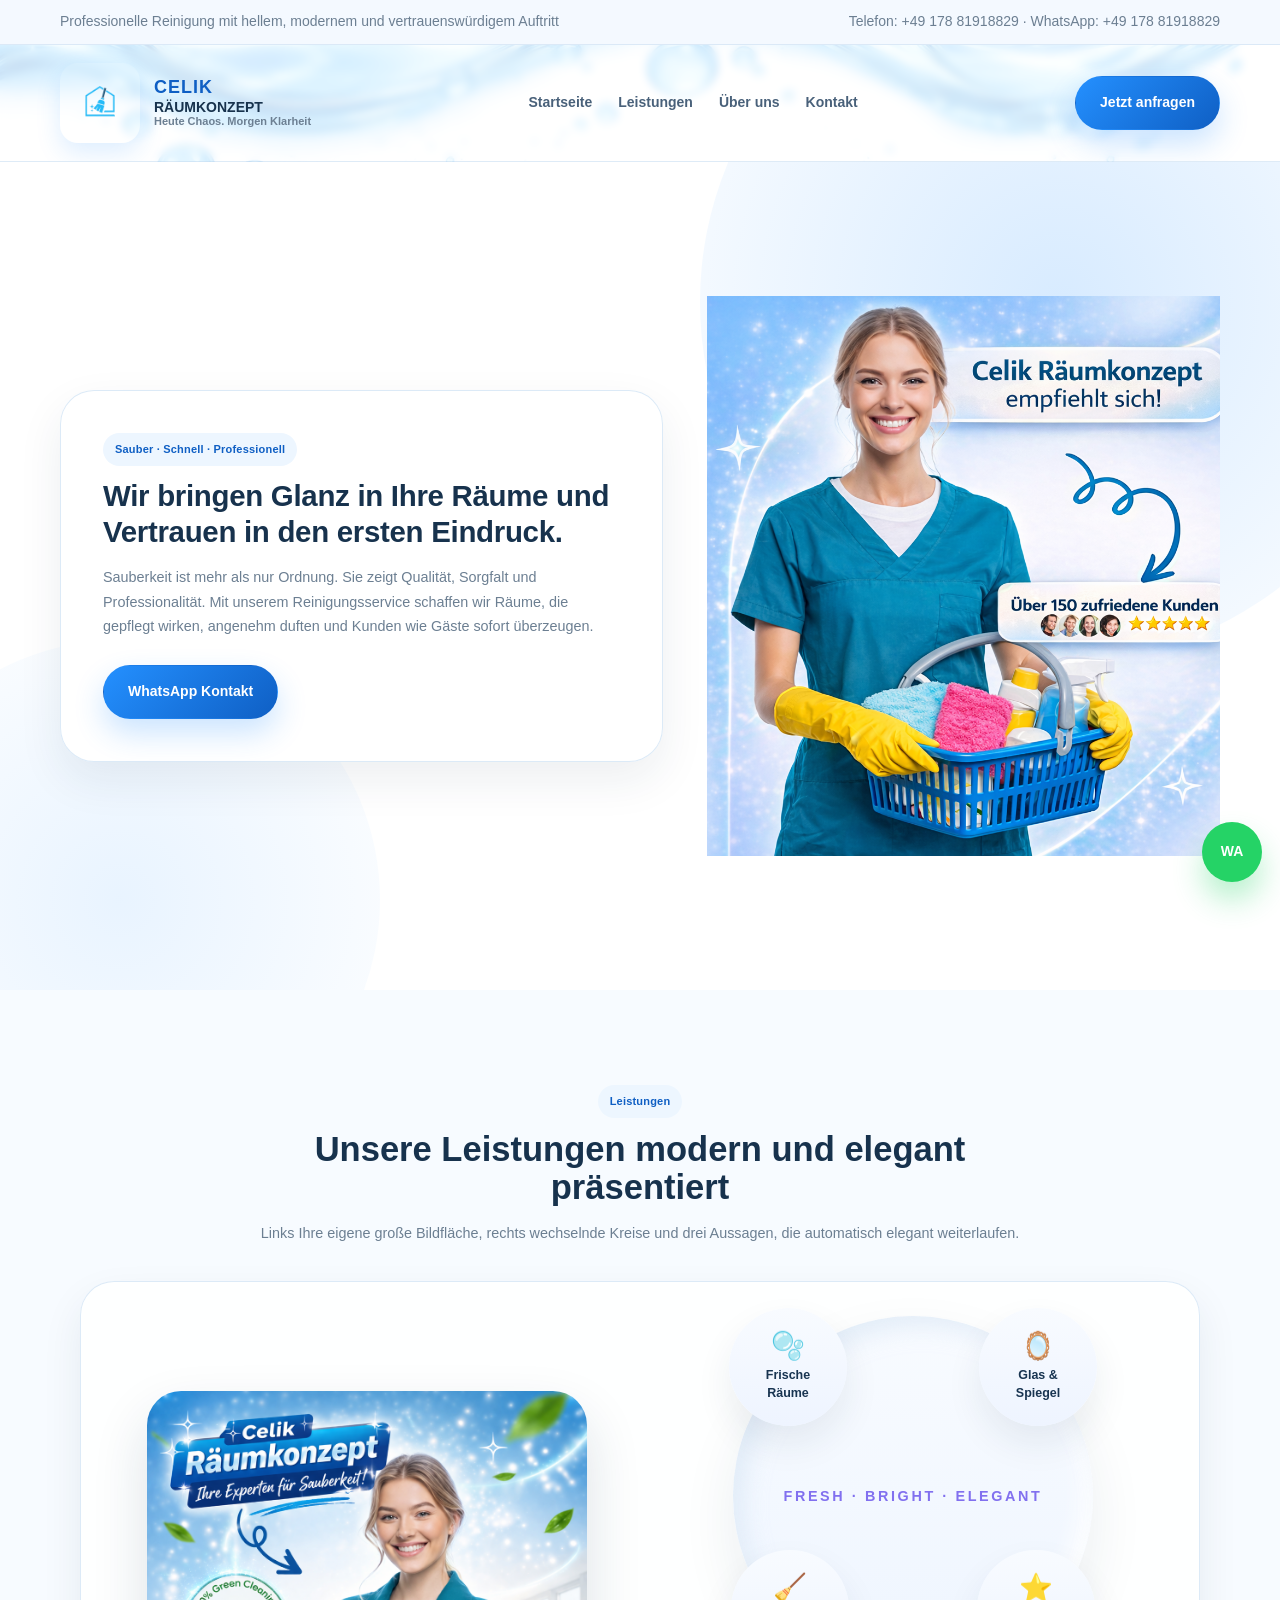
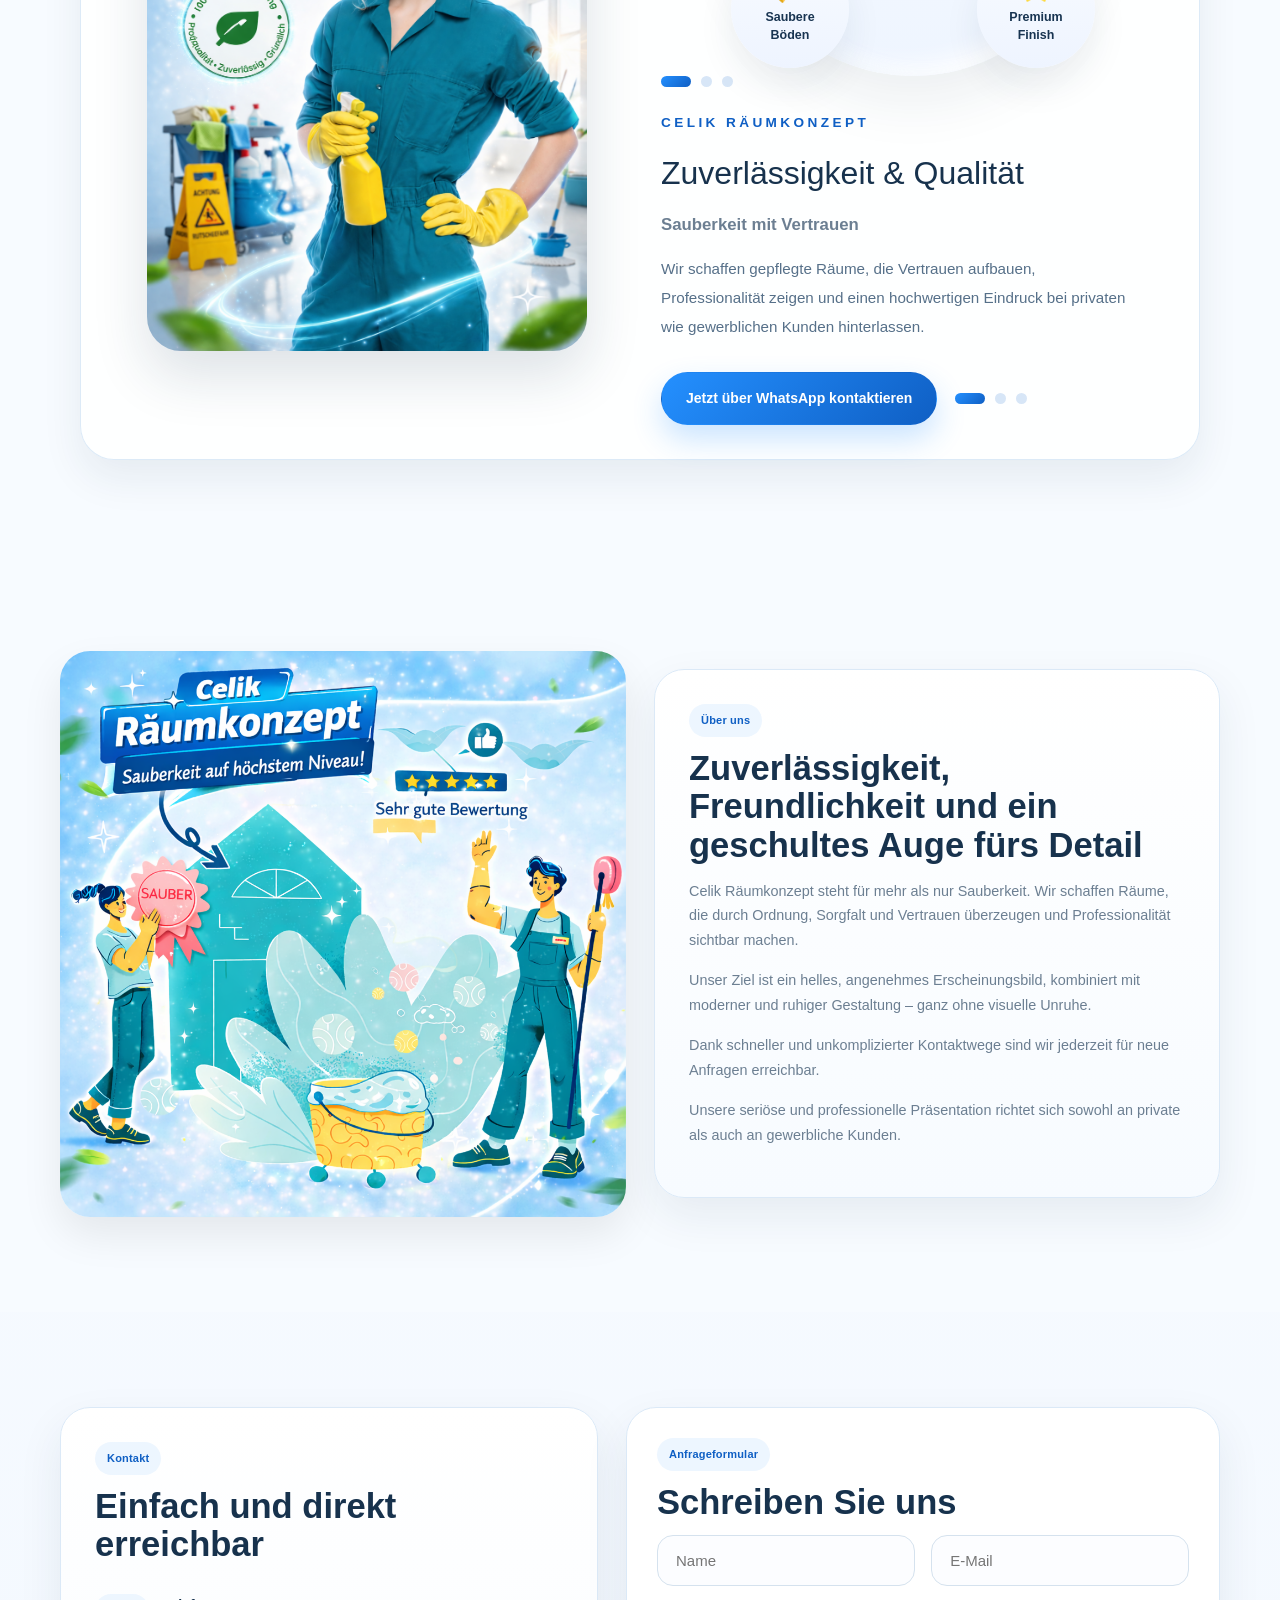
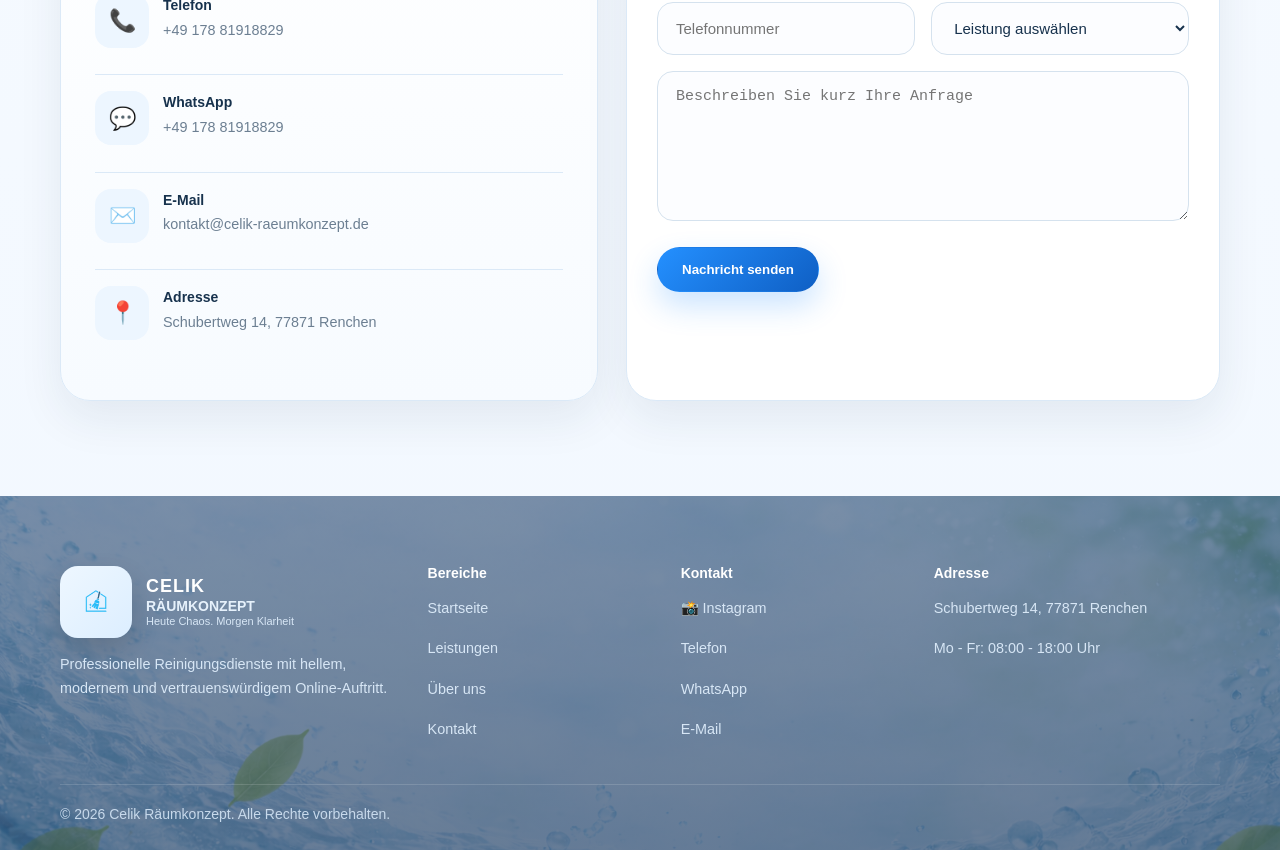
==== index.html @ 37ea4701 "Add files via upload" ====
<!DOCTYPE html>
<html lang="de">
<head>
  <meta charset="UTF-8" />
  <meta name="viewport" content="width=device-width, initial-scale=1.0" />
  <title>Celik Räumkonzept</title>
  <meta name="description" content="Professionelle Reinigungsdienste mit modernem, hellem und vertrauenswürdigem Webauftritt." />
  <style>
    :root{
      --bg:#ffffff;
      --white:#ffffff;
      --primary:#2490ff;
      --primary-dark:#0f5fc4;
      --soft:#edf6ff;
      --line:#dbe9f7;
      --text:#17324d;
      --muted:#6c7f92;
      --success:#25d366;
      --shadow:0 18px 45px rgba(23,50,77,.08);
      --radius:24px;
      --container:1160px;
    }

    *{box-sizing:border-box}
    html{scroll-behavior:smooth}
    body{
      margin:0;
      font-family:Arial, Helvetica, sans-serif;
      color:var(--text);
      background:linear-gradient(180deg,#ffffff 0%, #f8fbff 48%, #f2f8ff 100%);
      line-height:1.7;
      font-size:14px;
    }

    a{text-decoration:none;color:inherit}
    img{max-width:100%;display:block}
    .container{width:min(var(--container), calc(100% - 32px));margin:auto}
    .section{padding:95px 0}
    .section-sm{padding:70px 0}
    .eyebrow{
      display:inline-block;
      background:var(--soft);
      color:var(--primary-dark);
      padding:7px 12px;
      border-radius:999px;
      font-size:11px;
      font-weight:700;
      letter-spacing:.2px;
      margin-bottom:12px;
    }

    h1,h2,h3,h4{margin:0 0 14px;line-height:1.12}
    h1{
      font-size:clamp(1.35rem, 2.3vw, 1.9rem);
      line-height:1.25;
      letter-spacing:-0.3px;
    }
    h2{font-size:clamp(1.55rem, 2.7vw, 2.3rem)}
    h3{font-size:1.05rem}
    p{
      margin:0 0 16px;
      color:var(--muted);
      font-size:0.9rem;
    }
    .lead{
      font-size:0.9rem;
      max-width:600px;
    }

    .topbar{
      background:#f4f9ff;
      border-bottom:1px solid var(--line);
      color:var(--muted);
      font-size:14px;
    }
    .topbar .container{
      display:flex;
      justify-content:space-between;
      align-items:center;
      gap:12px;
      padding:10px 0;
      flex-wrap:wrap;
    }

    .navbar{
      position:sticky;
      top:0;
      z-index:50;
      background-image:url('header-bg.png');
      background-size:cover;
      background-position:center;
      background-repeat:no-repeat;
      border-bottom:1px solid rgba(219,233,247,.9);
      overflow:hidden;
    }
    .navbar::before{
      content:"";
      position:absolute;
      inset:0;
      background:rgba(255,255,255,.78);
      backdrop-filter:blur(4px);
    }
    .navbar .container{
      position:relative;
      z-index:2;
      display:flex;
      justify-content:space-between;
      align-items:center;
      padding:18px 0;
      gap:20px;
    }

    .logo{
      display:flex;
      align-items:center;
      gap:12px;
      font-weight:800;
      font-size:1.18rem;
      color:var(--primary-dark);
    }
    .logo-badge{
      width:48px;height:48px;border-radius:16px;
      background:linear-gradient(135deg,#eef7ff,#dceeff);
      display:grid;place-items:center;
      box-shadow:var(--shadow);
      font-weight:800;
      flex:none;
    }
    .nav-links{
      display:flex;
      gap:26px;
      align-items:center;
      color:#49617a;
      font-weight:700;
    }
    .nav-links a:hover{color:var(--primary)}

    .btn{
      display:inline-flex;
      align-items:center;
      justify-content:center;
      gap:10px;
      padding:14px 24px;
      border-radius:999px;
      font-weight:700;
      transition:.2s ease;
      border:1px solid transparent;
      cursor:pointer;
    }
    .btn:hover{transform:translateY(-2px)}
    .btn-primary{
      background:linear-gradient(135deg,var(--primary),var(--primary-dark));
      color:#fff;
      box-shadow:0 14px 30px rgba(36,144,255,.24);
    }
    .btn-light{
      background:#fff;
      color:var(--primary-dark);
      border-color:var(--line);
    }

    .hero{
      min-height:92vh;
      display:flex;
      align-items:center;
      position:relative;
      overflow:hidden;
      background:#fff;
    }
    .hero::before{
      content:"";
      position:absolute;
      width:720px;
      height:720px;
      border-radius:50%;
      background:radial-gradient(circle, rgba(36,144,255,.18), rgba(36,144,255,0));
      top:-220px;
      right:-140px;
      pointer-events:none;
    }
    .hero::after{
      content:"";
      position:absolute;
      width:520px;
      height:520px;
      border-radius:50%;
      background:radial-gradient(circle, rgba(36,144,255,.10), rgba(36,144,255,0));
      bottom:-170px;
      left:-140px;
      pointer-events:none;
    }
    .hero-grid{
      display:grid;
      grid-template-columns:1.08fr .92fr;
      gap:44px;
      align-items:center;
    }
    .hero-card{
      background:rgba(255,255,255,.94);
      border:1px solid rgba(219,233,247,.95);
      border-radius:34px;
      padding:42px;
      box-shadow:var(--shadow);
      position:relative;
      z-index:2;
    }
    .hero-actions{display:flex;gap:14px;flex-wrap:wrap;margin-top:26px}
    .hero-note{
      margin-top:22px;
      display:flex;
      gap:16px;
      flex-wrap:wrap;
    }
    .mini-badge{
      background:#fff;
      border:1px solid var(--line);
      color:var(--primary-dark);
      padding:9px 14px;
      border-radius:999px;
      font-weight:700;
      font-size:13px;
      box-shadow:0 10px 22px rgba(31,53,80,.04);
    }

    .hero-visual{
      background:none;
      border:none;
      border-radius:0;
      padding:0;
      box-shadow:none;
      position:relative;
      z-index:2;
      height:100%;
    }
    .hero-image-box{
      border-radius:0;
      overflow:hidden;
      min-height:560px;
      background:none;
      display:flex;
      align-items:center;
      justify-content:center;
      height:100%;
    }
    .hero-image-box img{
      width:100%;
      height:100%;
      object-fit:cover;
    }

    .section-head{
      text-align:center;
      max-width:760px;
      margin:0 auto 36px;
    }

    .stats{
      display:grid;
      grid-template-columns:repeat(4,1fr);
      gap:18px;
      margin-top:28px;
    }
    .stat{
      background:#fff;
      border:1px solid var(--line);
      border-radius:24px;
      padding:24px;
      text-align:center;
      box-shadow:0 8px 20px rgba(31,53,80,.04);
    }
    .stat strong{
      display:block;
      font-size:1.8rem;
      color:var(--primary-dark);
      margin-bottom:6px;
      text-transform:capitalize;
    }

    /* New showcase section */
    .showcase-shell{
      display:grid;
      grid-template-columns:1fr 1fr;
      gap:42px;
      align-items:center;
      max-width:1120px;
      margin:0 auto;
      background:rgba(255,255,255,.85);
      border:1px solid rgba(219,233,247,.95);
      border-radius:34px;
      padding:34px;
      box-shadow:0 18px 40px rgba(23,50,77,.08);
      backdrop-filter:blur(4px);
    }
    .showcase-image{
      display:flex;
      align-items:center;
      justify-content:center;
      min-height:520px;
    }
    .showcase-image img{
      width:100%;
      max-width:440px;
      height:560px;
      object-fit:cover;
      border-radius:34px;
      box-shadow:0 25px 55px rgba(23,50,77,.14);
      background:#fff;
    }
    .showcase-right{
      position:relative;
      min-height:560px;
      display:flex;
      flex-direction:column;
      justify-content:center;
    }
    .circle-slider{
      position:relative;
      min-height:300px;
      margin-bottom:24px;
    }
    .circle-slide{
      position:absolute;
      inset:0;
      opacity:0;
      transform:scale(.96);
      transition:opacity 1.15s ease, transform 1.15s ease;
      pointer-events:none;
      display:flex;
      align-items:center;
      justify-content:center;
    }
    .circle-slide.active{
      opacity:1;
      transform:scale(1);
      pointer-events:auto;
      position:relative;
    }
    .ring{
      width:360px;
      height:360px;
      border-radius:50%;
      position:relative;
      background:linear-gradient(180deg,#f8fbff,#eef5ff);
      box-shadow:
        inset 10px 10px 22px rgba(210,225,243,.55),
        inset -10px -10px 22px rgba(255,255,255,.95),
        0 25px 55px rgba(23,50,77,.08);
    }
    .bubble{
      position:absolute;
      width:118px;
      height:118px;
      border-radius:50%;
      background:linear-gradient(180deg,#f8fbff,#eef4ff);
      display:flex;
      align-items:center;
      justify-content:center;
      flex-direction:column;
      text-align:center;
      box-shadow:0 18px 36px rgba(23,50,77,.08);
      color:#183451;
      font-weight:700;
      padding:14px;
    }
    .bubble span{
      display:block;
      font-size:1.7rem;
      line-height:1;
      margin-bottom:8px;
    }
    .bubble strong{
      font-size:0.78rem;
      line-height:1.4;
    }
    .b1{top:-8px;left:-4px;}
    .b2{top:-8px;right:-4px;}
    .b3{bottom:8px;left:-2px;}
    .b4{bottom:8px;right:-2px;}
    .center-text{
      position:absolute;
      inset:0;
      display:flex;
      align-items:center;
      justify-content:center;
      text-align:center;
      padding:0 48px;
      color:#8170ef;
      font-weight:800;
      letter-spacing:.18em;
      font-size:.9rem;
    }

    .text-slider{
      position:relative;
      min-height:210px;
    }
    .text-slide{
      position:absolute;
      inset:0;
      opacity:0;
      transform:translateY(22px);
      transition:opacity 1s ease, transform 1s ease;
      pointer-events:none;
    }
    .text-slide.active{
      opacity:1;
      transform:translateY(0);
      position:relative;
      pointer-events:auto;
    }
    .text-kicker{
      color:var(--primary-dark);
      font-weight:800;
      letter-spacing:.25em;
      font-size:.85rem;
      margin-bottom:12px;
      text-transform:uppercase;
    }
    .text-title{
      font-size:clamp(1.65rem, 2.5vw, 2.4rem);
      color:var(--text);
      margin-bottom:10px;
    }
    .text-subtitle{
      font-size:1.05rem;
      color:#6c7f92;
      margin-bottom:16px;
      font-weight:700;
    }
    .text-copy{
      max-width:470px;
      line-height:1.9;
      color:#567089;
      font-size:.95rem;
    }

    .showcase-footer{
      display:flex;
      align-items:center;
      gap:18px;
      flex-wrap:wrap;
      margin-top:14px;
    }
    .slider-dots{
      display:flex;
      gap:10px;
      align-items:center;
    }
    .slider-dots span{
      width:11px;
      height:11px;
      border-radius:50%;
      background:#d7e6f7;
      transition:.35s ease;
    }
    .slider-dots span.active{
      width:30px;
      border-radius:999px;
      background:linear-gradient(135deg,var(--primary),var(--primary-dark));
    }

    .about-grid{
      display:grid;
      grid-template-columns:1fr 1fr;
      gap:28px;
      align-items:center;
    }
    .soft-panel{
      background:linear-gradient(180deg,#ffffff,#f7fbff);
      border:1px solid var(--line);
      border-radius:30px;
      padding:34px;
      box-shadow:var(--shadow);
    }

    .list{
      list-style:none;
      padding:0;
      margin:22px 0 0;
    }
    .list li{
      position:relative;
      padding-left:30px;
      margin-bottom:14px;
      color:var(--muted);
    }
    .list li::before{
      content:"✓";
      position:absolute;
      left:0;top:0;
      width:20px;height:20px;
      border-radius:50%;
      display:grid;place-items:center;
      background:#e8f4ff;
      color:var(--primary-dark);
      font-size:12px;
      font-weight:800;
    }

    .contact-grid{
      display:grid;
      grid-template-columns:.95fr 1.05fr;
      gap:28px;
    }
    .contact-item{
      display:flex;
      gap:14px;
      align-items:flex-start;
      padding:16px 0;
      border-bottom:1px solid var(--line);
    }
    .contact-item:last-child{border-bottom:none}
    .contact-item .small-icon{
      width:54px;height:54px;border-radius:16px;
      display:grid;place-items:center;
      background:#edf6ff;
      color:var(--primary-dark);
      font-size:22px;
      flex:none;
    }

    .form{
      background:#fff;
      border:1px solid var(--line);
      border-radius:30px;
      padding:30px;
      box-shadow:var(--shadow);
    }
    .form-row{
      display:grid;
      grid-template-columns:1fr 1fr;
      gap:16px;
    }
    input, textarea, select{
      width:100%;
      padding:16px 18px;
      border-radius:16px;
      border:1px solid #d5e2ee;
      background:#fcfdff;
      color:var(--text);
      font-size:15px;
      outline:none;
    }
    textarea{min-height:150px;resize:vertical}
    input:focus, textarea:focus, select:focus{
      border-color:#9dcbff;
      box-shadow:0 0 0 4px rgba(36,144,255,.08);
    }


    .insta-link{
      display:inline-flex;
      align-items:center;
      gap:8px;
      padding:8px 14px;
      border-radius:20px;
      background:rgba(255,255,255,0.08);
      transition:.3s;
    }
    .insta-link:hover{
      background:linear-gradient(135deg,#ff7a18,#e1306c,#c13584);
      color:#fff;
    }

    .footer{
      background-image:url('footer-bg.png');
      background-size:cover;
      background-position:center;
      background-repeat:no-repeat;
      color:#d7e6f5;
      margin-top:0;
      position:relative;
      overflow:hidden;
    }
    .footer::before{
      content:"";
      position:absolute;
      inset:0;
      background:linear-gradient(180deg, rgba(33,69,111,.6), rgba(23,56,95,.65));
      pointer-events:none;
    }
    .footer-inner{position:relative;z-index:1;padding:70px 0 24px}
    .footer-grid{
      display:grid;
      grid-template-columns:1.2fr .8fr .8fr 1fr;
      gap:24px;
      margin-bottom:26px;
    }
    .footer h4{color:#fff;margin-bottom:14px}
    .footer p,.footer a{color:#d7e6f5}
    .copy{
      border-top:1px solid rgba(255,255,255,.14);
      padding-top:18px;
      color:#c7d9eb;
    }

    .wa{
      position:fixed;
      right:18px;
      bottom:18px;
      width:60px;
      height:60px;
      border-radius:50%;
      background:var(--success);
      color:#fff;
      display:grid;
      place-items:center;
      font-weight:800;
      box-shadow:0 18px 30px rgba(37,211,102,.32);
      z-index:100;
    }

    @media (max-width:980px){
      .hero-grid,
      .about-grid,
      .contact-grid,
      .footer-grid,
      .stats,
      .form-row,
      .showcase-shell{
        grid-template-columns:1fr;
      }
      .showcase-image{
        min-height:auto;
      }
      .showcase-image img{
        max-width:360px;
        height:440px;
      }
      .showcase-right{
        min-height:auto;
      }
      .nav-links{display:none}
    }

    @media (max-width:720px){
      .hero-grid,
      .about-grid,
      .contact-grid,
      .footer-grid,
      .stats,
      .form-row,
      .showcase-shell{
        grid-template-columns:1fr;
      }
      .section{padding:72px 0}
      .hero{min-height:auto;padding:54px 0}
      .hero-card,.hero-visual,.soft-panel,.form,.showcase-shell{padding:24px}
      .topbar .container,.navbar .container{justify-content:center;text-align:center}
      .hero-image-box{min-height:380px}
      .showcase-image img{
        max-width:100%;
        height:360px;
      }
      .circle-slider{
        min-height:250px;
      }
      .ring{
        width:250px;
        height:250px;
      }
      .bubble{
        width:84px;
        height:84px;
        padding:10px;
      }
      .bubble span{
        font-size:1.2rem;
        margin-bottom:5px;
      }
      .bubble strong{
        font-size:.6rem;
      }
      .center-text{
        font-size:.68rem;
        padding:0 26px;
        letter-spacing:.12em;
      }
      .text-slider{
        min-height:250px;
      }
    }
  



.logo-img{
  width:80px;
  height:80px;
  object-fit:contain;
  border-radius:18px;
  box-shadow:0 10px 25px rgba(36,144,255,.15);
}

.insta-footer{
  display:inline-flex;
  align-items:center;
  gap:10px;
  margin-top:10px;
  padding:8px 12px;
  border-radius:20px;
  transition:.3s;
}
.insta-footer:hover{
  background:linear-gradient(135deg,#ff7a18,#e1306c,#c13584);
  color:#fff;
}
.insta-img{
  width:20px;
  height:20px;
}


.logo{
  display:flex;
  align-items:center;
  gap:14px;
}
.logo-text{
  display:flex;
  flex-direction:column;
  line-height:1.2;
}
.logo-text strong{
  font-size:18px;
  letter-spacing:1px;
  color:#0f5fc4;
}
.logo-text span{
  font-size:14px;
  font-weight:700;
  color:#17324d;
}
.logo-text small{
  font-size:11px;
  color:#6c7f92;
}


    .footer-logo-text{
      color:#ffffff;
      font-size:18px;
      font-weight:800;
      line-height:1.3;
      margin:0 0 10px;
      letter-spacing:1px;
    }

    .footer-brand{
      display:inline-flex;
      align-items:center;
      gap:14px;
      margin-bottom:14px;
      color:#fff;
    }
    .footer-logo-img{
      width:72px;
      height:72px;
      object-fit:contain;
      border-radius:18px;
      background:linear-gradient(135deg,#eef7ff,#dceeff);
      padding:8px;
      box-shadow:0 12px 28px rgba(0,0,0,.14);
      flex:none;
    }
    .footer-brand-text{
      display:flex;
      flex-direction:column;
      line-height:1.2;
    }
    .footer-brand-text strong{
      font-size:18px;
      letter-spacing:1px;
      color:#ffffff;
    }
    .footer-brand-text span{
      font-size:14px;
      font-weight:700;
      color:#e6f1fb;
    }
    .footer-brand-text small{
      font-size:11px;
      color:#d7e6f5;
    }


    /* Smooth page entrance + scroll reveal */
    body{
      animation:pageFade 1s ease;
    }
    @keyframes pageFade{
      from{opacity:0; transform:translateY(10px);}
      to{opacity:1; transform:translateY(0);}
    }
    .reveal{
      opacity:0;
      transform:translateY(34px);
      transition:opacity .9s ease, transform .9s ease;
      will-change:opacity, transform;
    }
    .reveal.reveal-visible{
      opacity:1;
      transform:translateY(0);
    }
    .reveal-left{
      opacity:0;
      transform:translateX(-36px);
      transition:opacity .95s ease, transform .95s ease;
      will-change:opacity, transform;
    }
    .reveal-left.reveal-visible{
      opacity:1;
      transform:translateX(0);
    }
    .reveal-right{
      opacity:0;
      transform:translateX(36px);
      transition:opacity .95s ease, transform .95s ease;
      will-change:opacity, transform;
    }
    .reveal-right.reveal-visible{
      opacity:1;
      transform:translateX(0);
    }
    .hero-card,
    .showcase-shell,
    .soft-panel,
    .form{
      transition:transform .25s ease, box-shadow .25s ease;
    }
    .hero-card:hover,
    .showcase-shell:hover,
    .soft-panel:hover,
    .form:hover{
      transform:translateY(-3px);
      box-shadow:0 24px 50px rgba(23,50,77,.10);
    }

</style>
</head>
<body>

  <div class="topbar">
    <div class="container">
      <div>Professionelle Reinigung mit hellem, modernem und vertrauenswürdigem Auftritt</div>
      <div>Telefon: +49 178 81918829 · WhatsApp: +49 178 81918829</div>
    </div>
  </div>

  <header class="navbar">
    <div class="container">
      <a href="#start" class="logo">
        <img src="logo.png" class="logo-img">
        <div class="logo-text">
          <strong>CELIK</strong>
          <span>RÄUMKONZEPT</span>
          <small>Heute Chaos. Morgen Klarheit</small>
        </div>
      </a>
      <nav class="nav-links">
        <a href="#start">Startseite</a>
        <a href="#leistungen">Leistungen</a>
        <a href="#ueber-uns">Über uns</a>
        <a href="#kontakt">Kontakt</a>
      </nav>
      <a class="btn btn-primary" href="#kontakt">Jetzt anfragen</a>
    </div>
  </header>

  <section class="hero" id="start">
    <div class="container hero-grid">
      <div class="hero-card reveal-left">
        <span class="eyebrow">Sauber · Schnell · Professionell</span>
        <h1>Wir bringen Glanz in Ihre Räume und Vertrauen in den ersten Eindruck.</h1>
        <p class="lead">
          Sauberkeit ist mehr als nur Ordnung. Sie zeigt Qualität, Sorgfalt und Professionalität.
          Mit unserem Reinigungsservice schaffen wir Räume, die gepflegt wirken, angenehm duften
          und Kunden wie Gäste sofort überzeugen.
        </p>
        <div class="hero-actions">
          <a class="btn btn-primary" href="https://wa.me/4917881918829" target="_blank">WhatsApp Kontakt</a>
          
        </div>
        
      </div>

      <div class="hero-visual reveal-right">
        <div class="hero-image-box">
          <img src="cleaner.png" alt="Reinigungskraft" />
        </div>
      </div>
    </div>
  </section>

  

  <section class="section" id="leistungen" style="background:#f7fbff">
    <div class="container">
      <div class="section-head reveal">
        <span class="eyebrow">Leistungen</span>
        <h2>Unsere Leistungen modern und elegant präsentiert</h2>
        <p>Links Ihre eigene große Bildfläche, rechts wechselnde Kreise und drei Aussagen, die automatisch elegant weiterlaufen.</p>
      </div>

      <div class="showcase-shell reveal">
        <div class="showcase-image">
          <img src="my-image.jpg" alt="Eigene Reinigungsszene" />
        </div>

        <div class="showcase-right">
          <div class="circle-slider">
            <div class="circle-slide active">
              <div class="ring">
                <div class="bubble b1"><span>🫧</span><strong>Frische<br>Räume</strong></div>
                <div class="bubble b2"><span>🪞</span><strong>Glas &<br>Spiegel</strong></div>
                <div class="bubble b3"><span>🧹</span><strong>Saubere<br>Böden</strong></div>
                <div class="bubble b4"><span>⭐</span><strong>Premium<br>Finish</strong></div>
                <div class="center-text">FRESH · BRIGHT · ELEGANT</div>
              </div>
            </div>

            <div class="circle-slide">
              <div class="ring">
                <div class="bubble b1"><span>🧽</span><strong>Gründliche<br>Pflege</strong></div>
                <div class="bubble b2"><span>🏢</span><strong>Büro &<br>Objekte</strong></div>
                <div class="bubble b3"><span>✨</span><strong>Sauberer<br>Eindruck</strong></div>
                <div class="bubble b4"><span>🧴</span><strong>Oberflächen<br>Glanz</strong></div>
                <div class="center-text">CLEAN · CARE · QUALITY</div>
              </div>
            </div>

            <div class="circle-slide">
              <div class="ring">
                <div class="bubble b1"><span>🪟</span><strong>Fenster &<br>Glas</strong></div>
                <div class="bubble b2"><span>🧼</span><strong>Hygiene &<br>Ordnung</strong></div>
                <div class="bubble b3"><span>💎</span><strong>Edler<br>Auftritt</strong></div>
                <div class="bubble b4"><span>🤝</span><strong>Freundlicher<br>Service</strong></div>
                <div class="center-text">CLEAR · PURE · PROFESSIONAL</div>
              </div>
            </div>

            <div class="slider-dots circle-dots">
              <span class="active"></span><span></span><span></span>
            </div>
          </div>

          <div class="text-slider">
            <div class="text-slide active">
              <div class="text-kicker">Celik Räumkonzept</div>
              <div class="text-title">Zuverlässigkeit & Qualität</div>
              <div class="text-subtitle">Sauberkeit mit Vertrauen</div>
              <p class="text-copy">
                Wir schaffen gepflegte Räume, die Vertrauen aufbauen, Professionalität zeigen
                und einen hochwertigen Eindruck bei privaten wie gewerblichen Kunden hinterlassen.
              </p>
            </div>

            <div class="text-slide">
              <div class="text-kicker">Celik Räumkonzept</div>
              <div class="text-title">Sauberkeit mit Stil</div>
              <div class="text-subtitle">Ordnung mit einem starken ersten Eindruck</div>
              <p class="text-copy">
                Ein klarer, sauberer Raum zeigt Qualität. Deshalb verbinden wir Gründlichkeit,
                Ruhe und moderne Präsentation zu einem Ergebnis, das sofort überzeugt.
              </p>
            </div>

            <div class="text-slide">
              <div class="text-kicker">Celik Räumkonzept</div>
              <div class="text-title">Wir sind für Sie da</div>
              <div class="text-subtitle">Schnell, freundlich und direkt erreichbar</div>
              <p class="text-copy">
                Es freut uns, wenn Sie uns kontaktieren. Gemeinsam finden wir unkompliziert
                die passende Lösung für Ihre Reinigungswünsche und Ihr Objekt.
              </p>
            </div>
          </div>

          <div class="showcase-footer">
            <a class="btn btn-primary" href="https://wa.me/4917881918829" target="_blank">Jetzt über WhatsApp kontaktieren</a>
            <div class="slider-dots text-dots">
              <span class="active"></span><span></span><span></span>
            </div>
          </div>
        </div>
      </div>
    </div>
  </section>

  <section class="section" id="ueber-uns" style="background:#f7fbff">
    <div class="container about-grid reveal">
      <div>
        <img src="about.jpg" alt="Über uns Bild" style="border-radius:30px; box-shadow:0 18px 40px rgba(0,0,0,0.08);">
      </div>

      <div class="soft-panel reveal">
        <span class="eyebrow">Über uns</span>
        <h2>Zuverlässigkeit, Freundlichkeit und ein geschultes Auge fürs Detail</h2>
        <p>
          Celik Räumkonzept steht für mehr als nur Sauberkeit. Wir schaffen Räume,
          die durch Ordnung, Sorgfalt und Vertrauen überzeugen und Professionalität
          sichtbar machen.
        </p>
        <p>
          Unser Ziel ist ein helles, angenehmes Erscheinungsbild, kombiniert mit
          moderner und ruhiger Gestaltung – ganz ohne visuelle Unruhe.
        </p>
        <p>
          Dank schneller und unkomplizierter Kontaktwege sind wir jederzeit für
          neue Anfragen erreichbar.
        </p>
        <p>
          Unsere seriöse und professionelle Präsentation richtet sich sowohl an
          private als auch an gewerbliche Kunden.
        </p>
      </div>
    </div>
  </section>

  <section class="section" id="kontakt">
    <div class="container contact-grid reveal">
      <div class="soft-panel reveal">
        <span class="eyebrow">Kontakt</span>
        <h2>Einfach und direkt erreichbar</h2>

        <div class="contact-item">
          <div class="small-icon">📞</div>
          <div>
            <strong>Telefon</strong>
            <p><a href="tel:+4917881918829">+49 178 81918829</a></p>
          </div>
        </div>

        <div class="contact-item">
          <div class="small-icon">💬</div>
          <div>
            <strong>WhatsApp</strong>
            <p><a href="https://wa.me/4917881918829">+49 178 81918829</a></p>
          </div>
        </div>

        <div class="contact-item">
          <div class="small-icon">✉️</div>
          <div>
            <strong>E-Mail</strong>
            <p><a href="mailto:kontakt@celik-raeumkonzept.de">kontakt@celik-raeumkonzept.de</a></p>
          </div>
        </div>

        <div class="contact-item">
          <div class="small-icon">📍</div>
          <div>
            <strong>Adresse</strong>
            <p>Schubertweg 14, 77871 Renchen</p>
          </div>
        </div>
      </div>

      <div class="form reveal-right">
        <span class="eyebrow">Anfrageformular</span>
        <h2>Schreiben Sie uns</h2>
        <form onsubmit="event.preventDefault(); window.location.href='https://wa.me/4917881918829';">
          <div class="form-row">
            <input type="text" placeholder="Name">
            <input type="email" placeholder="E-Mail">
          </div>
          <div class="form-row" style="margin-top:16px">
            <input type="text" placeholder="Telefonnummer">
            <select>
              <option>Leistung auswählen</option>
              <option>Unterhaltsreinigung</option>
              <option>Grundreinigung</option>
              <option>Büroreinigung</option>
              <option>Fensterreinigung</option>
              <option>Treppenhausreinigung</option>
            </select>
          </div>
          <div style="margin-top:16px">
            <textarea placeholder="Beschreiben Sie kurz Ihre Anfrage"></textarea>
          </div>
          <div style="margin-top:18px">
            <button class="btn btn-primary" type="submit">Nachricht senden</button>
          </div>
        </form>
      </div>
    </div>
  </section>

  <footer class="footer">
    <div class="container footer-inner reveal">
      <div class="footer-grid">
        <div>
          <a href="#start" class="footer-brand">
            <img src="logo.png" class="footer-logo-img" alt="Logo">
            <div class="footer-brand-text">
              <strong>CELIK</strong>
              <span>RÄUMKONZEPT</span>
              <small>Heute Chaos. Morgen Klarheit</small>
            </div>
          </a>
          <p>Professionelle Reinigungsdienste mit hellem, modernem und vertrauenswürdigem Online-Auftritt.</p>
        </div>
        <div>
          <h4>Bereiche</h4>
          <p><a href="#start">Startseite</a></p>
          <p><a href="#leistungen">Leistungen</a></p>
          <p><a href="#ueber-uns">Über uns</a></p>
          <p><a href="#kontakt">Kontakt</a></p>
        </div>
        <div>
          <h4>Kontakt</h4>
          <p><a href="https://www.instagram.com/celik_raeumkonzept?igsh=MWxuaTNyM2o1eHA0ZQ==" target="_blank">📸 Instagram</a></p>
          <p><a href="tel:+4917881918829">Telefon</a></p>
          <p><a href="https://wa.me/4917881918829">WhatsApp</a></p>
          <p><a href="mailto:kontakt@celik-raeumkonzept.de">E-Mail</a></p>
        </div>
        <div>
          <h4>Adresse</h4>
          <p>Schubertweg 14, 77871 Renchen</p>
          <p>Mo - Fr: 08:00 - 18:00 Uhr</p>
        </div>
      </div>
      <div class="copy">© 2026 Celik Räumkonzept. Alle Rechte vorbehalten.</div>
    </div>
  </footer>

  

  <a class="wa" href="https://wa.me/4917881918829">WA</a>


  <script>
    (function(){
      const items = document.querySelectorAll('.reveal, .reveal-left, .reveal-right');
      if (!items.length) return;
      const observer = new IntersectionObserver((entries)=>{
        entries.forEach((entry)=>{
          if(entry.isIntersecting){
            entry.target.classList.add('reveal-visible');
            observer.unobserve(entry.target);
          }
        });
      }, { threshold: 0.16 });
      items.forEach((item)=>observer.observe(item));
    })();
  </script>

  <script>
    (function(){
      const textSlides = document.querySelectorAll('.text-slider .text-slide');
      const circleSlides = document.querySelectorAll('.circle-slider .circle-slide');
      const textDots = document.querySelectorAll('.text-dots span');
      const circleDots = document.querySelectorAll('.circle-dots span');
      if (!textSlides.length || !circleSlides.length) return;

      let current = 0;

      function activate(index){
        textSlides.forEach((el,i)=>el.classList.toggle('active', i===index));
        circleSlides.forEach((el,i)=>el.classList.toggle('active', i===index));
        textDots.forEach((el,i)=>el.classList.toggle('active', i===index));
        circleDots.forEach((el,i)=>el.classList.toggle('active', i===index));
      }

      setInterval(()=>{
        current = (current + 1) % textSlides.length;
        activate(current);
      }, 4300);
    })();
  </script>

</body>
</html>
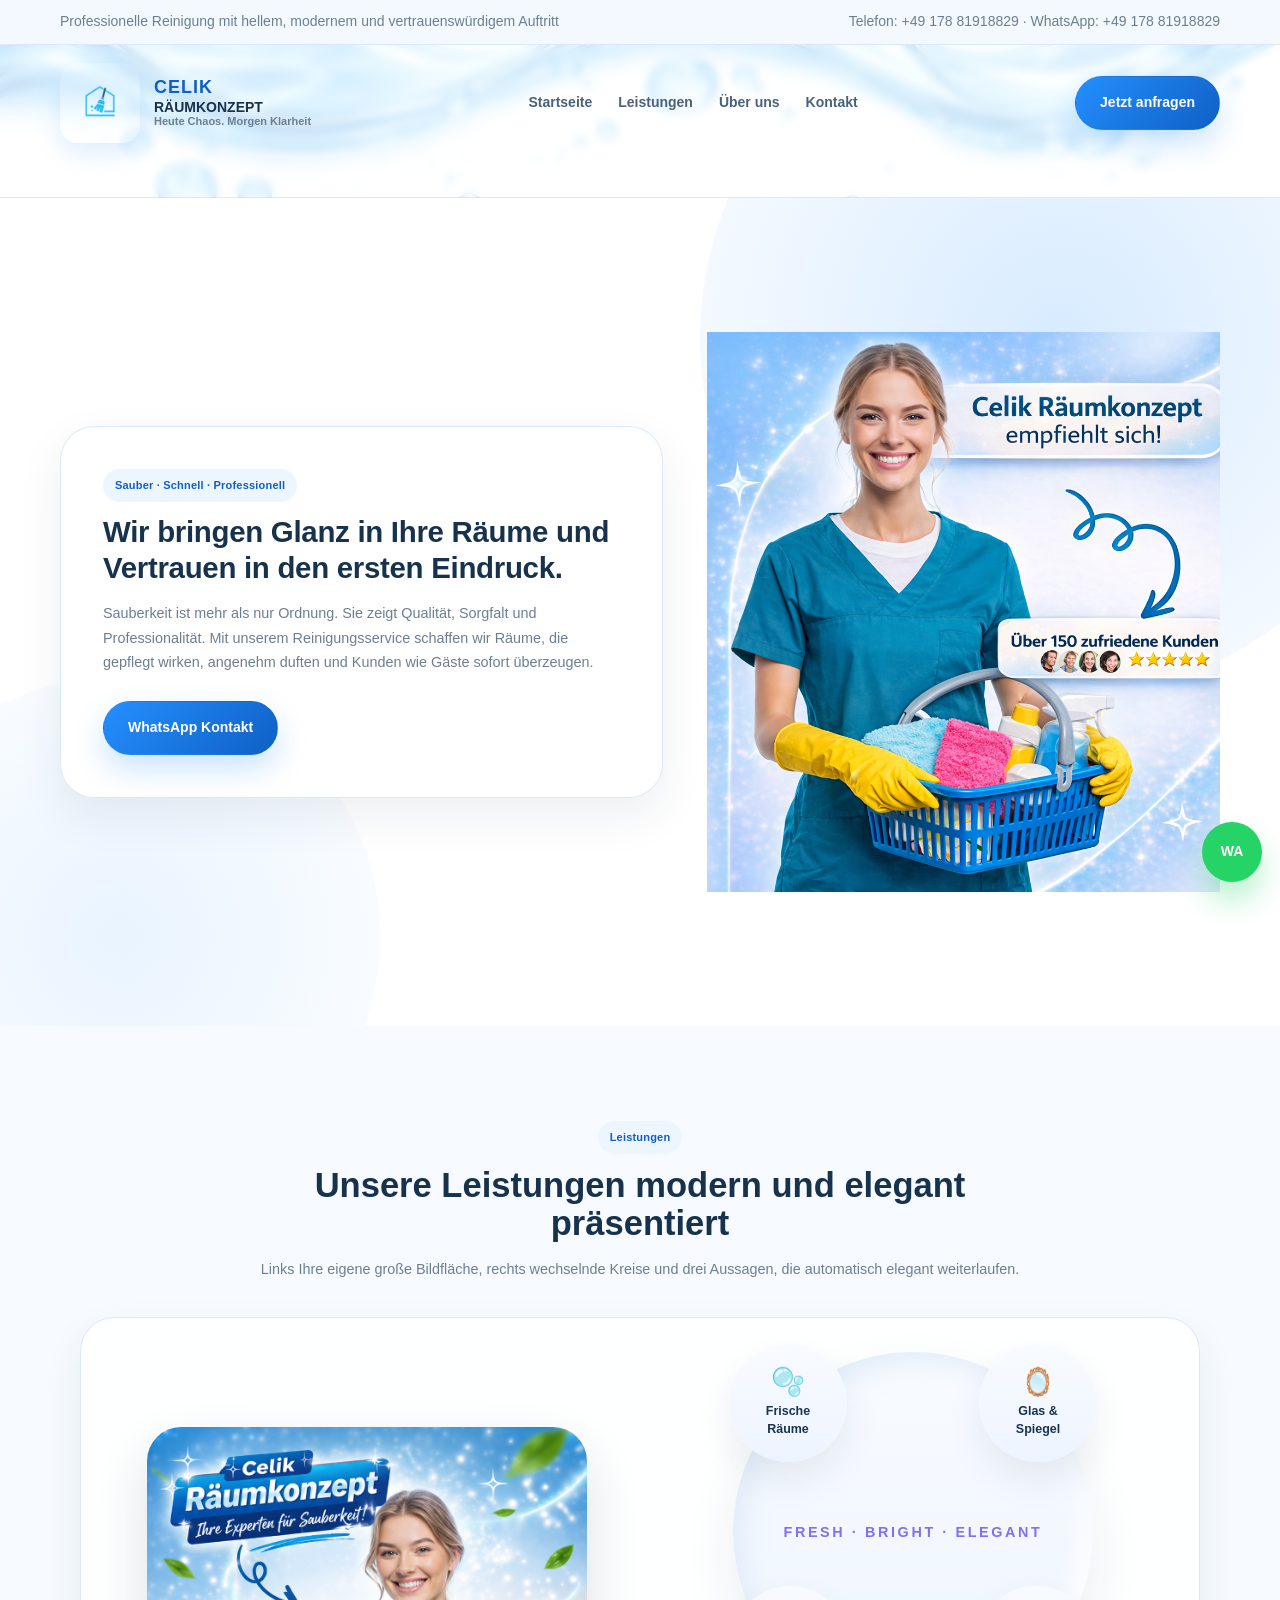
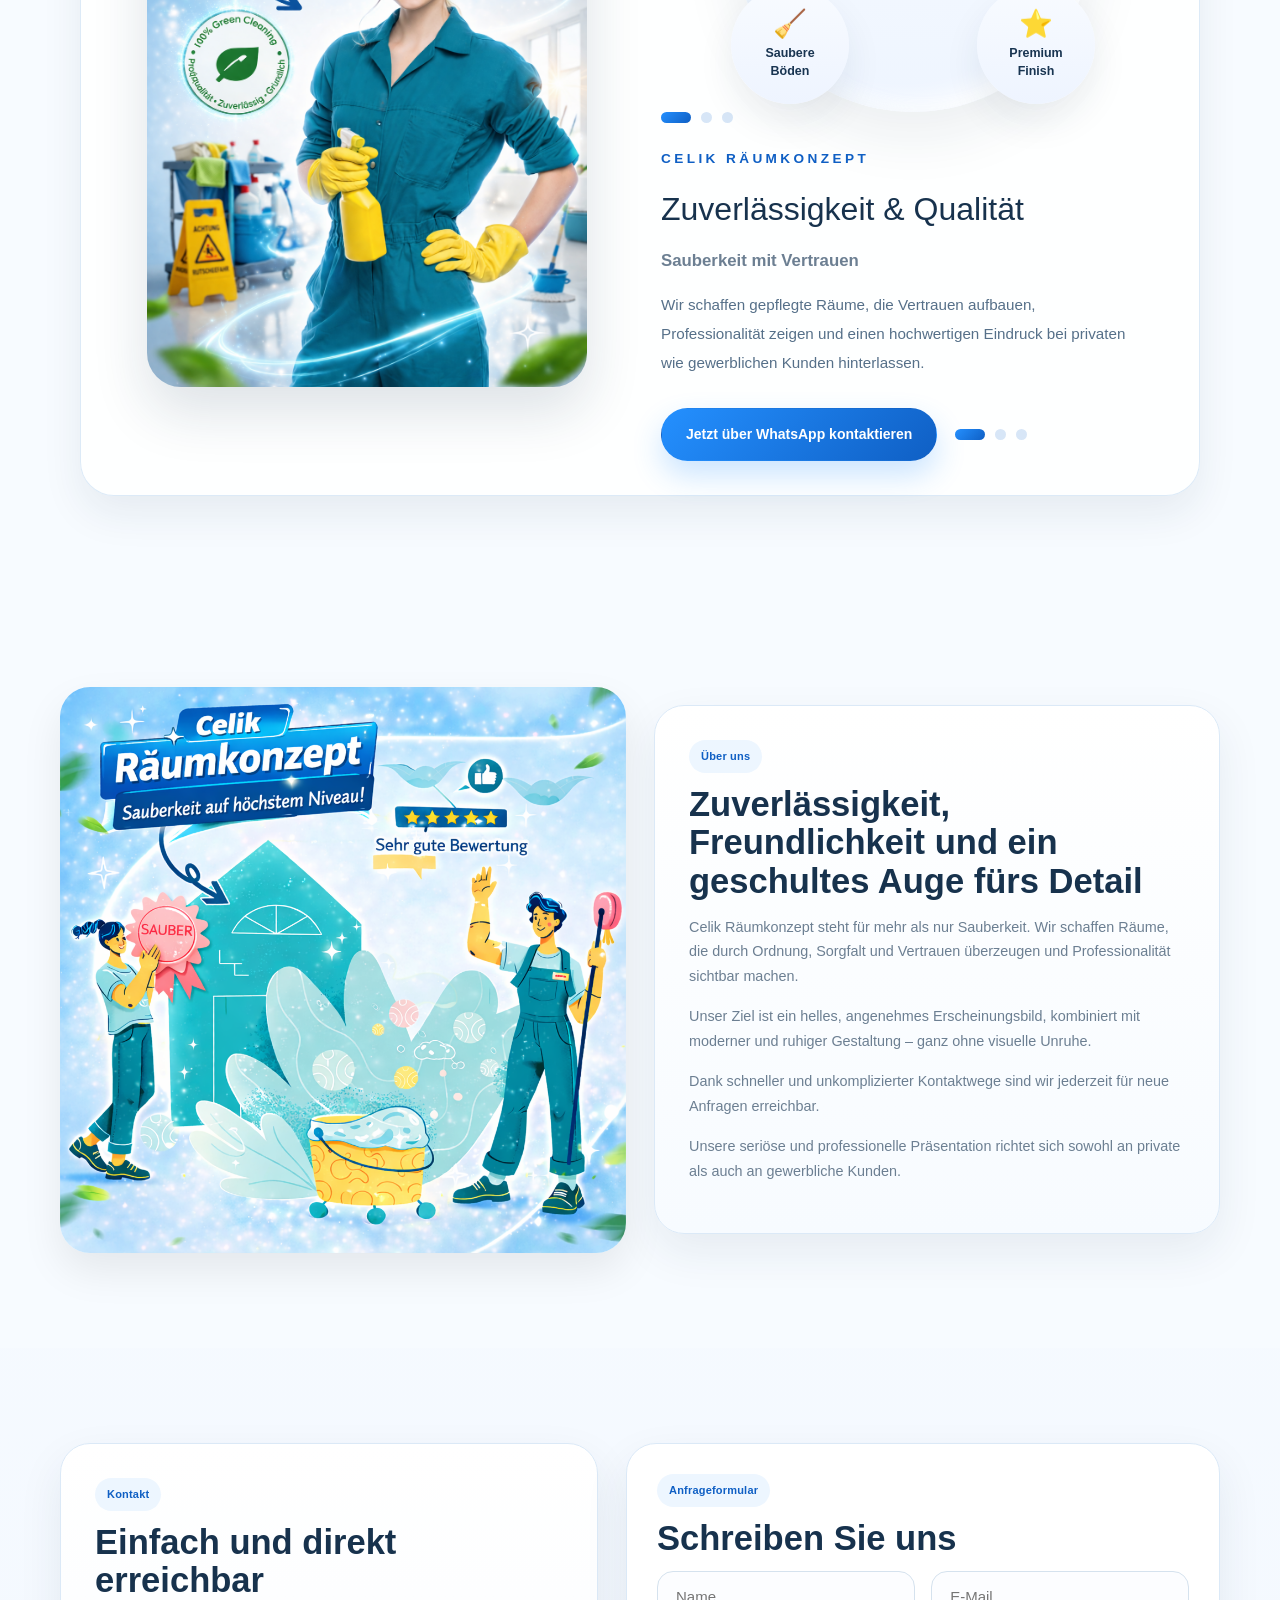
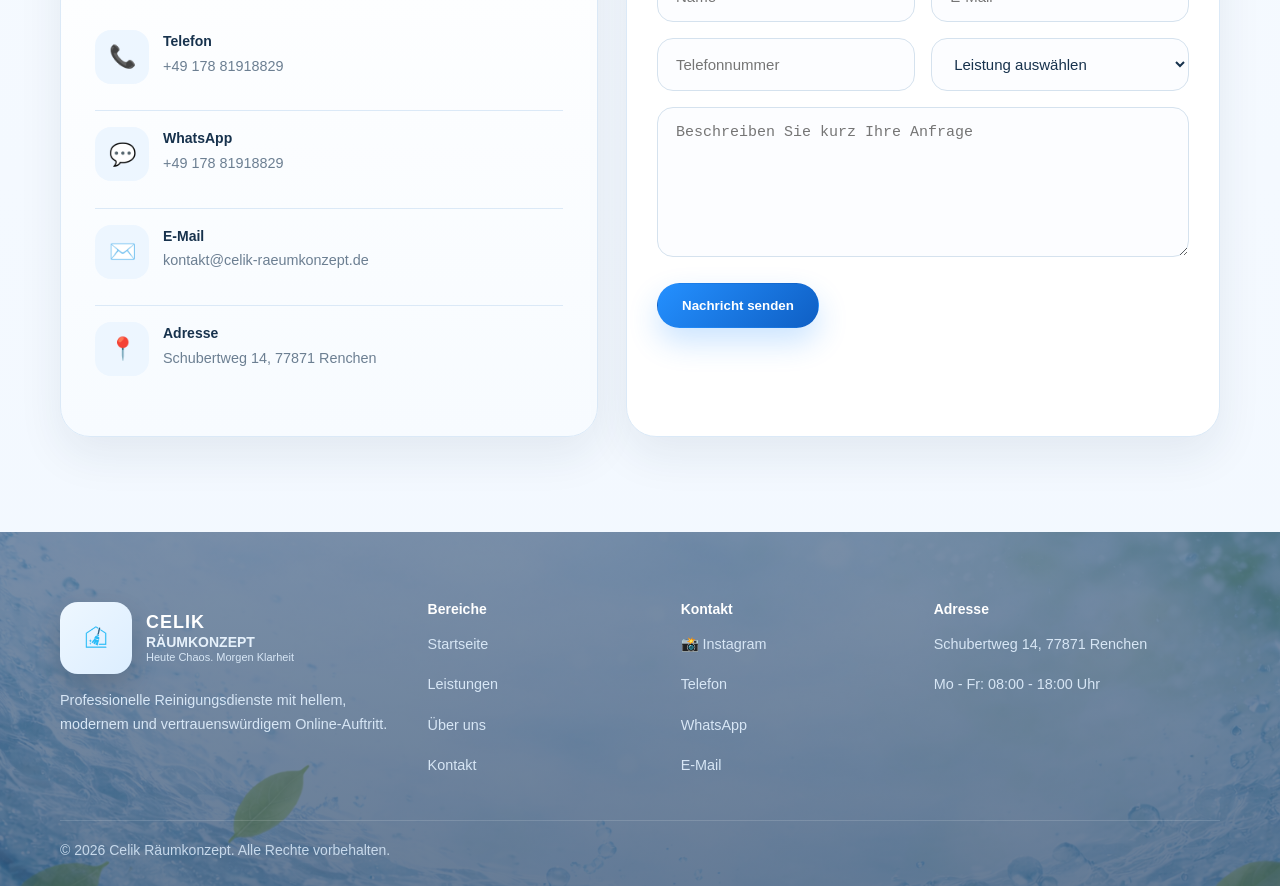
==== commit 1a7aecd9: "Add files via upload" ====
--- a/index.html
+++ b/index.html
@@ -135,6 +135,10 @@
     }
     .nav-links a:hover{color:var(--primary)}
 
+    .nav-actions{display:flex;align-items:center;gap:12px}
+    .menu-toggle{display:none;width:50px;height:50px;border-radius:16px;border:1px solid var(--line);background:#fff;color:var(--primary-dark);font-size:22px;font-weight:800;cursor:pointer;box-shadow:0 10px 24px rgba(23,50,77,.08)}
+    .mobile-menu{display:none}
+
     .btn{
       display:inline-flex;
       align-items:center;
@@ -592,6 +596,35 @@
       border-top:1px solid rgba(255,255,255,.14);
       padding-top:18px;
       color:#c7d9eb;
+    }
+
+    .mobile-menu{
+      width:100%;
+      background:rgba(255,255,255,.96);
+      border:1px solid rgba(219,233,247,.95);
+      border-radius:24px;
+      box-shadow:0 18px 40px rgba(23,50,77,.08);
+      padding:10px;
+      margin:0 0 14px;
+    }
+    .mobile-menu a{
+      display:block;
+      padding:14px 16px;
+      border-radius:16px;
+      font-weight:700;
+      color:#36506b;
+    }
+    .mobile-menu a:hover{
+      background:#edf6ff;
+      color:var(--primary-dark);
+    }
+    .mobile-menu.is-open{display:block}
+    .mobile-menu-btn{
+      background:linear-gradient(135deg,var(--primary),var(--primary-dark));
+      color:#fff !important;
+      text-align:center;
+      margin-top:4px;
+      box-shadow:0 14px 30px rgba(36,144,255,.24);
     }
 
     .wa{
@@ -631,6 +664,7 @@
         min-height:auto;
       }
       .nav-links{display:none}
+      .menu-toggle{display:grid;place-items:center}
     }
 
     @media (max-width:720px){
@@ -646,7 +680,16 @@
       .section{padding:72px 0}
       .hero{min-height:auto;padding:54px 0}
       .hero-card,.hero-visual,.soft-panel,.form,.showcase-shell{padding:24px}
-      .topbar .container,.navbar .container{justify-content:center;text-align:center}
+      .topbar .container{justify-content:center;text-align:center}
+      .navbar .container{justify-content:space-between;text-align:start}
+      .navbar .container:last-child{display:block;padding-top:0}
+      .nav-actions .btn{display:none}
+      .logo{gap:10px;max-width:calc(100% - 70px)}
+      .logo-img{width:58px;height:58px}
+      .logo-text strong{font-size:16px}
+      .logo-text span{font-size:13px}
+      .logo-text small{font-size:10px}
+      .hero-card{padding:22px;border-radius:26px}
       .hero-image-box{min-height:380px}
       .showcase-image img{
         max-width:100%;
@@ -679,6 +722,29 @@
       .text-slider{
         min-height:250px;
       }
+      .btn{width:100%}
+      .hero-actions .btn,.showcase-footer .btn{width:100%}
+      .showcase-footer{flex-direction:column;align-items:stretch}
+      .contact-item{align-items:center}
+      .wa{right:14px;bottom:14px;width:56px;height:56px}
+    }
+
+    @media (max-width:460px){
+      body{font-size:13px}
+      .container{width:min(var(--container), calc(100% - 22px));margin:auto}
+      .section{padding:60px 0}
+      h1{font-size:1.35rem;line-height:1.35}
+      h2{font-size:1.45rem}
+      .hero-card,.soft-panel,.form,.showcase-shell{padding:18px}
+      .hero-note{gap:10px}
+      .mini-badge{width:100%;text-align:center}
+      .ring{width:220px;height:220px}
+      .bubble{width:74px;height:74px}
+      .center-text{font-size:.6rem;padding:0 18px}
+      .showcase-image img{height:300px;border-radius:24px}
+      input, textarea, select{padding:14px 15px}
+      .mobile-menu{border-radius:18px}
+      .mobile-menu a{padding:12px 14px}
     }
   
 
@@ -850,7 +916,7 @@
   <header class="navbar">
     <div class="container">
       <a href="#start" class="logo">
-        <img src="logo.png" class="logo-img">
+        <img src="logo.png" class="logo-img" alt="Celik Logo">
         <div class="logo-text">
           <strong>CELIK</strong>
           <span>RÄUMKONZEPT</span>
@@ -863,7 +929,19 @@
         <a href="#ueber-uns">Über uns</a>
         <a href="#kontakt">Kontakt</a>
       </nav>
-      <a class="btn btn-primary" href="#kontakt">Jetzt anfragen</a>
+      <div class="nav-actions">
+        <a class="btn btn-primary" href="#kontakt">Jetzt anfragen</a>
+        <button class="menu-toggle" type="button" aria-label="Menü öffnen" aria-expanded="false" aria-controls="mobileMenu">☰</button>
+      </div>
+    </div>
+    <div class="container">
+      <div class="mobile-menu" id="mobileMenu">
+        <a href="#start">Startseite</a>
+        <a href="#leistungen">Leistungen</a>
+        <a href="#ueber-uns">Über uns</a>
+        <a href="#kontakt">Kontakt</a>
+        <a class="mobile-menu-btn" href="#kontakt">Jetzt anfragen</a>
+      </div>
     </div>
   </header>
 
@@ -1131,6 +1209,28 @@
 
   <script>
     (function(){
+      const toggle = document.querySelector('.menu-toggle');
+      const mobileMenu = document.getElementById('mobileMenu');
+      if(!toggle || !mobileMenu) return;
+
+      toggle.addEventListener('click', ()=>{
+        const opened = mobileMenu.classList.toggle('is-open');
+        toggle.setAttribute('aria-expanded', opened ? 'true' : 'false');
+        toggle.textContent = opened ? '✕' : '☰';
+      });
+
+      mobileMenu.querySelectorAll('a').forEach((link)=>{
+        link.addEventListener('click', ()=>{
+          mobileMenu.classList.remove('is-open');
+          toggle.setAttribute('aria-expanded', 'false');
+          toggle.textContent = '☰';
+        });
+      });
+    })();
+  </script>
+
+  <script>
+    (function(){
       const items = document.querySelectorAll('.reveal, .reveal-left, .reveal-right');
       if (!items.length) return;
       const observer = new IntersectionObserver((entries)=>{
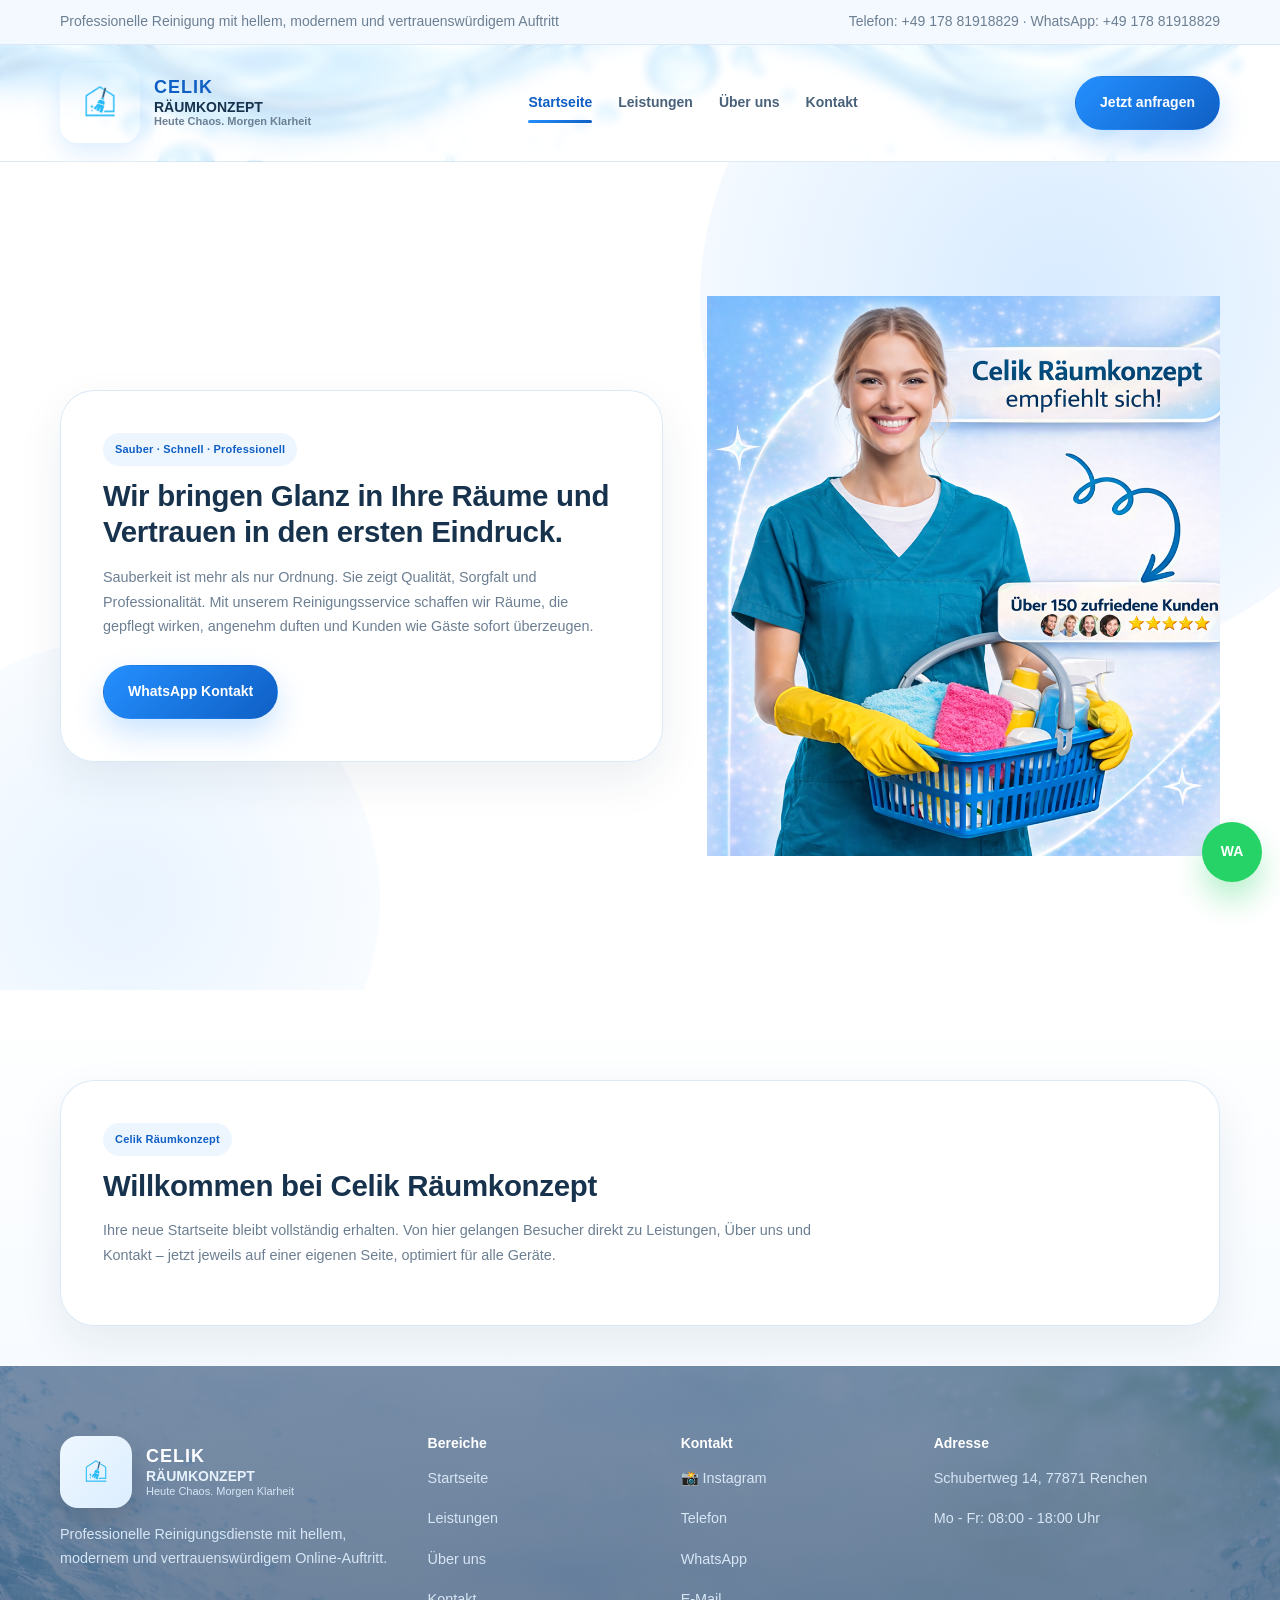
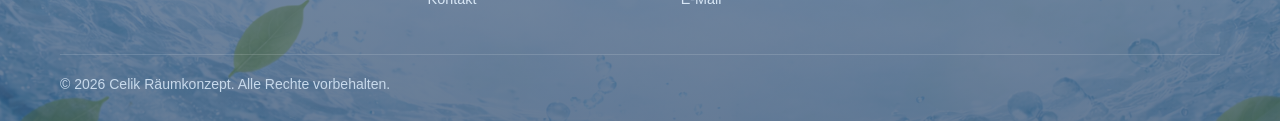
==== commit 85119f1f: "Add files via upload" ====
--- a/index.html
+++ b/index.html
@@ -3,10 +3,10 @@
 <head>
   <meta charset="UTF-8" />
   <meta name="viewport" content="width=device-width, initial-scale=1.0" />
-  <title>Celik Räumkonzept</title>
+  <title>Startseite | Celik Räumkonzept</title>
   <meta name="description" content="Professionelle Reinigungsdienste mit modernem, hellem und vertrauenswürdigem Webauftritt." />
   <style>
-    :root{
+:root{
       --bg:#ffffff;
       --white:#ffffff;
       --primary:#2490ff;
@@ -135,10 +135,6 @@
     }
     .nav-links a:hover{color:var(--primary)}
 
-    .nav-actions{display:flex;align-items:center;gap:12px}
-    .menu-toggle{display:none;width:50px;height:50px;border-radius:16px;border:1px solid var(--line);background:#fff;color:var(--primary-dark);font-size:22px;font-weight:800;cursor:pointer;box-shadow:0 10px 24px rgba(23,50,77,.08)}
-    .mobile-menu{display:none}
-
     .btn{
       display:inline-flex;
       align-items:center;
@@ -596,35 +592,6 @@
       border-top:1px solid rgba(255,255,255,.14);
       padding-top:18px;
       color:#c7d9eb;
-    }
-
-    .mobile-menu{
-      width:100%;
-      background:rgba(255,255,255,.96);
-      border:1px solid rgba(219,233,247,.95);
-      border-radius:24px;
-      box-shadow:0 18px 40px rgba(23,50,77,.08);
-      padding:10px;
-      margin:0 0 14px;
-    }
-    .mobile-menu a{
-      display:block;
-      padding:14px 16px;
-      border-radius:16px;
-      font-weight:700;
-      color:#36506b;
-    }
-    .mobile-menu a:hover{
-      background:#edf6ff;
-      color:var(--primary-dark);
-    }
-    .mobile-menu.is-open{display:block}
-    .mobile-menu-btn{
-      background:linear-gradient(135deg,var(--primary),var(--primary-dark));
-      color:#fff !important;
-      text-align:center;
-      margin-top:4px;
-      box-shadow:0 14px 30px rgba(36,144,255,.24);
     }
 
     .wa{
@@ -664,7 +631,6 @@
         min-height:auto;
       }
       .nav-links{display:none}
-      .menu-toggle{display:grid;place-items:center}
     }
 
     @media (max-width:720px){
@@ -680,16 +646,7 @@
       .section{padding:72px 0}
       .hero{min-height:auto;padding:54px 0}
       .hero-card,.hero-visual,.soft-panel,.form,.showcase-shell{padding:24px}
-      .topbar .container{justify-content:center;text-align:center}
-      .navbar .container{justify-content:space-between;text-align:start}
-      .navbar .container:last-child{display:block;padding-top:0}
-      .nav-actions .btn{display:none}
-      .logo{gap:10px;max-width:calc(100% - 70px)}
-      .logo-img{width:58px;height:58px}
-      .logo-text strong{font-size:16px}
-      .logo-text span{font-size:13px}
-      .logo-text small{font-size:10px}
-      .hero-card{padding:22px;border-radius:26px}
+      .topbar .container,.navbar .container{justify-content:center;text-align:center}
       .hero-image-box{min-height:380px}
       .showcase-image img{
         max-width:100%;
@@ -722,29 +679,6 @@
       .text-slider{
         min-height:250px;
       }
-      .btn{width:100%}
-      .hero-actions .btn,.showcase-footer .btn{width:100%}
-      .showcase-footer{flex-direction:column;align-items:stretch}
-      .contact-item{align-items:center}
-      .wa{right:14px;bottom:14px;width:56px;height:56px}
-    }
-
-    @media (max-width:460px){
-      body{font-size:13px}
-      .container{width:min(var(--container), calc(100% - 22px));margin:auto}
-      .section{padding:60px 0}
-      h1{font-size:1.35rem;line-height:1.35}
-      h2{font-size:1.45rem}
-      .hero-card,.soft-panel,.form,.showcase-shell{padding:18px}
-      .hero-note{gap:10px}
-      .mini-badge{width:100%;text-align:center}
-      .ring{width:220px;height:220px}
-      .bubble{width:74px;height:74px}
-      .center-text{font-size:.6rem;padding:0 18px}
-      .showcase-image img{height:300px;border-radius:24px}
-      input, textarea, select{padding:14px 15px}
-      .mobile-menu{border-radius:18px}
-      .mobile-menu a{padding:12px 14px}
     }
   
 
@@ -902,11 +836,41 @@
       box-shadow:0 24px 50px rgba(23,50,77,.10);
     }
 
-</style>
+.page-hero{
+  padding:90px 0 40px;
+  background:linear-gradient(180deg,#ffffff 0%, #f7fbff 100%);
+}
+.page-hero-card{
+  background:rgba(255,255,255,.94);
+  border:1px solid rgba(219,233,247,.95);
+  border-radius:34px;
+  padding:42px;
+  box-shadow:var(--shadow);
+}
+.page-hero .lead{max-width:760px}
+.nav-links a.active{
+  color:var(--primary-dark);
+  position:relative;
+}
+.nav-links a.active::after{
+  content:"";
+  position:absolute;
+  left:0;
+  right:0;
+  bottom:-8px;
+  height:3px;
+  border-radius:999px;
+  background:linear-gradient(135deg,var(--primary),var(--primary-dark));
+}
+@media (max-width:720px){
+  .page-hero{padding:54px 0 18px}
+  .page-hero-card{padding:24px}
+}
+
+  </style>
 </head>
 <body>
-
-  <div class="topbar">
+<div class="topbar">
     <div class="container">
       <div>Professionelle Reinigung mit hellem, modernem und vertrauenswürdigem Auftritt</div>
       <div>Telefon: +49 178 81918829 · WhatsApp: +49 178 81918829</div>
@@ -915,8 +879,8 @@
 
   <header class="navbar">
     <div class="container">
-      <a href="#start" class="logo">
-        <img src="logo.png" class="logo-img" alt="Celik Logo">
+      <a href="index.html" class="logo">
+        <img src="logo.png" class="logo-img">
         <div class="logo-text">
           <strong>CELIK</strong>
           <span>RÄUMKONZEPT</span>
@@ -924,28 +888,16 @@
         </div>
       </a>
       <nav class="nav-links">
-        <a href="#start">Startseite</a>
-        <a href="#leistungen">Leistungen</a>
-        <a href="#ueber-uns">Über uns</a>
-        <a href="#kontakt">Kontakt</a>
+        <a href="index.html" class="active">Startseite</a>
+        <a href="leistungen.html">Leistungen</a>
+        <a href="ueber-uns.html">Über uns</a>
+        <a href="kontakt.html">Kontakt</a>
       </nav>
-      <div class="nav-actions">
-        <a class="btn btn-primary" href="#kontakt">Jetzt anfragen</a>
-        <button class="menu-toggle" type="button" aria-label="Menü öffnen" aria-expanded="false" aria-controls="mobileMenu">☰</button>
-      </div>
-    </div>
-    <div class="container">
-      <div class="mobile-menu" id="mobileMenu">
-        <a href="#start">Startseite</a>
-        <a href="#leistungen">Leistungen</a>
-        <a href="#ueber-uns">Über uns</a>
-        <a href="#kontakt">Kontakt</a>
-        <a class="mobile-menu-btn" href="#kontakt">Jetzt anfragen</a>
-      </div>
+      <a class="btn btn-primary" href="kontakt.html">Jetzt anfragen</a>
     </div>
   </header>
 
-  <section class="hero" id="start">
+<section class="hero" id="start">
     <div class="container hero-grid">
       <div class="hero-card reveal-left">
         <span class="eyebrow">Sauber · Schnell · Professionell</span>
@@ -970,205 +922,23 @@
     </div>
   </section>
 
-  
-
-  <section class="section" id="leistungen" style="background:#f7fbff">
+
+  <section class="page-hero">
     <div class="container">
-      <div class="section-head reveal">
-        <span class="eyebrow">Leistungen</span>
-        <h2>Unsere Leistungen modern und elegant präsentiert</h2>
-        <p>Links Ihre eigene große Bildfläche, rechts wechselnde Kreise und drei Aussagen, die automatisch elegant weiterlaufen.</p>
-      </div>
-
-      <div class="showcase-shell reveal">
-        <div class="showcase-image">
-          <img src="my-image.jpg" alt="Eigene Reinigungsszene" />
-        </div>
-
-        <div class="showcase-right">
-          <div class="circle-slider">
-            <div class="circle-slide active">
-              <div class="ring">
-                <div class="bubble b1"><span>🫧</span><strong>Frische<br>Räume</strong></div>
-                <div class="bubble b2"><span>🪞</span><strong>Glas &<br>Spiegel</strong></div>
-                <div class="bubble b3"><span>🧹</span><strong>Saubere<br>Böden</strong></div>
-                <div class="bubble b4"><span>⭐</span><strong>Premium<br>Finish</strong></div>
-                <div class="center-text">FRESH · BRIGHT · ELEGANT</div>
-              </div>
-            </div>
-
-            <div class="circle-slide">
-              <div class="ring">
-                <div class="bubble b1"><span>🧽</span><strong>Gründliche<br>Pflege</strong></div>
-                <div class="bubble b2"><span>🏢</span><strong>Büro &<br>Objekte</strong></div>
-                <div class="bubble b3"><span>✨</span><strong>Sauberer<br>Eindruck</strong></div>
-                <div class="bubble b4"><span>🧴</span><strong>Oberflächen<br>Glanz</strong></div>
-                <div class="center-text">CLEAN · CARE · QUALITY</div>
-              </div>
-            </div>
-
-            <div class="circle-slide">
-              <div class="ring">
-                <div class="bubble b1"><span>🪟</span><strong>Fenster &<br>Glas</strong></div>
-                <div class="bubble b2"><span>🧼</span><strong>Hygiene &<br>Ordnung</strong></div>
-                <div class="bubble b3"><span>💎</span><strong>Edler<br>Auftritt</strong></div>
-                <div class="bubble b4"><span>🤝</span><strong>Freundlicher<br>Service</strong></div>
-                <div class="center-text">CLEAR · PURE · PROFESSIONAL</div>
-              </div>
-            </div>
-
-            <div class="slider-dots circle-dots">
-              <span class="active"></span><span></span><span></span>
-            </div>
-          </div>
-
-          <div class="text-slider">
-            <div class="text-slide active">
-              <div class="text-kicker">Celik Räumkonzept</div>
-              <div class="text-title">Zuverlässigkeit & Qualität</div>
-              <div class="text-subtitle">Sauberkeit mit Vertrauen</div>
-              <p class="text-copy">
-                Wir schaffen gepflegte Räume, die Vertrauen aufbauen, Professionalität zeigen
-                und einen hochwertigen Eindruck bei privaten wie gewerblichen Kunden hinterlassen.
-              </p>
-            </div>
-
-            <div class="text-slide">
-              <div class="text-kicker">Celik Räumkonzept</div>
-              <div class="text-title">Sauberkeit mit Stil</div>
-              <div class="text-subtitle">Ordnung mit einem starken ersten Eindruck</div>
-              <p class="text-copy">
-                Ein klarer, sauberer Raum zeigt Qualität. Deshalb verbinden wir Gründlichkeit,
-                Ruhe und moderne Präsentation zu einem Ergebnis, das sofort überzeugt.
-              </p>
-            </div>
-
-            <div class="text-slide">
-              <div class="text-kicker">Celik Räumkonzept</div>
-              <div class="text-title">Wir sind für Sie da</div>
-              <div class="text-subtitle">Schnell, freundlich und direkt erreichbar</div>
-              <p class="text-copy">
-                Es freut uns, wenn Sie uns kontaktieren. Gemeinsam finden wir unkompliziert
-                die passende Lösung für Ihre Reinigungswünsche und Ihr Objekt.
-              </p>
-            </div>
-          </div>
-
-          <div class="showcase-footer">
-            <a class="btn btn-primary" href="https://wa.me/4917881918829" target="_blank">Jetzt über WhatsApp kontaktieren</a>
-            <div class="slider-dots text-dots">
-              <span class="active"></span><span></span><span></span>
-            </div>
-          </div>
-        </div>
+      <div class="page-hero-card reveal">
+        <span class="eyebrow">Celik Räumkonzept</span>
+        <h1>Willkommen bei Celik Räumkonzept</h1>
+        <p class="lead">Ihre neue Startseite bleibt vollständig erhalten. Von hier gelangen Besucher direkt zu Leistungen, Über uns und Kontakt – jetzt jeweils auf einer eigenen Seite, optimiert für alle Geräte.</p>
       </div>
     </div>
   </section>
 
-  <section class="section" id="ueber-uns" style="background:#f7fbff">
-    <div class="container about-grid reveal">
-      <div>
-        <img src="about.jpg" alt="Über uns Bild" style="border-radius:30px; box-shadow:0 18px 40px rgba(0,0,0,0.08);">
-      </div>
-
-      <div class="soft-panel reveal">
-        <span class="eyebrow">Über uns</span>
-        <h2>Zuverlässigkeit, Freundlichkeit und ein geschultes Auge fürs Detail</h2>
-        <p>
-          Celik Räumkonzept steht für mehr als nur Sauberkeit. Wir schaffen Räume,
-          die durch Ordnung, Sorgfalt und Vertrauen überzeugen und Professionalität
-          sichtbar machen.
-        </p>
-        <p>
-          Unser Ziel ist ein helles, angenehmes Erscheinungsbild, kombiniert mit
-          moderner und ruhiger Gestaltung – ganz ohne visuelle Unruhe.
-        </p>
-        <p>
-          Dank schneller und unkomplizierter Kontaktwege sind wir jederzeit für
-          neue Anfragen erreichbar.
-        </p>
-        <p>
-          Unsere seriöse und professionelle Präsentation richtet sich sowohl an
-          private als auch an gewerbliche Kunden.
-        </p>
-      </div>
-    </div>
-  </section>
-
-  <section class="section" id="kontakt">
-    <div class="container contact-grid reveal">
-      <div class="soft-panel reveal">
-        <span class="eyebrow">Kontakt</span>
-        <h2>Einfach und direkt erreichbar</h2>
-
-        <div class="contact-item">
-          <div class="small-icon">📞</div>
-          <div>
-            <strong>Telefon</strong>
-            <p><a href="tel:+4917881918829">+49 178 81918829</a></p>
-          </div>
-        </div>
-
-        <div class="contact-item">
-          <div class="small-icon">💬</div>
-          <div>
-            <strong>WhatsApp</strong>
-            <p><a href="https://wa.me/4917881918829">+49 178 81918829</a></p>
-          </div>
-        </div>
-
-        <div class="contact-item">
-          <div class="small-icon">✉️</div>
-          <div>
-            <strong>E-Mail</strong>
-            <p><a href="mailto:kontakt@celik-raeumkonzept.de">kontakt@celik-raeumkonzept.de</a></p>
-          </div>
-        </div>
-
-        <div class="contact-item">
-          <div class="small-icon">📍</div>
-          <div>
-            <strong>Adresse</strong>
-            <p>Schubertweg 14, 77871 Renchen</p>
-          </div>
-        </div>
-      </div>
-
-      <div class="form reveal-right">
-        <span class="eyebrow">Anfrageformular</span>
-        <h2>Schreiben Sie uns</h2>
-        <form onsubmit="event.preventDefault(); window.location.href='https://wa.me/4917881918829';">
-          <div class="form-row">
-            <input type="text" placeholder="Name">
-            <input type="email" placeholder="E-Mail">
-          </div>
-          <div class="form-row" style="margin-top:16px">
-            <input type="text" placeholder="Telefonnummer">
-            <select>
-              <option>Leistung auswählen</option>
-              <option>Unterhaltsreinigung</option>
-              <option>Grundreinigung</option>
-              <option>Büroreinigung</option>
-              <option>Fensterreinigung</option>
-              <option>Treppenhausreinigung</option>
-            </select>
-          </div>
-          <div style="margin-top:16px">
-            <textarea placeholder="Beschreiben Sie kurz Ihre Anfrage"></textarea>
-          </div>
-          <div style="margin-top:18px">
-            <button class="btn btn-primary" type="submit">Nachricht senden</button>
-          </div>
-        </form>
-      </div>
-    </div>
-  </section>
-
-  <footer class="footer">
+
+<footer class="footer">
     <div class="container footer-inner reveal">
       <div class="footer-grid">
         <div>
-          <a href="#start" class="footer-brand">
+          <a href="index.html" class="footer-brand">
             <img src="logo.png" class="footer-logo-img" alt="Logo">
             <div class="footer-brand-text">
               <strong>CELIK</strong>
@@ -1180,10 +950,10 @@
         </div>
         <div>
           <h4>Bereiche</h4>
-          <p><a href="#start">Startseite</a></p>
-          <p><a href="#leistungen">Leistungen</a></p>
-          <p><a href="#ueber-uns">Über uns</a></p>
-          <p><a href="#kontakt">Kontakt</a></p>
+          <p><a href="index.html">Startseite</a></p>
+          <p><a href="leistungen.html">Leistungen</a></p>
+          <p><a href="ueber-uns.html">Über uns</a></p>
+          <p><a href="kontakt.html">Kontakt</a></p>
         </div>
         <div>
           <h4>Kontakt</h4>
@@ -1206,29 +976,6 @@
 
   <a class="wa" href="https://wa.me/4917881918829">WA</a>
 
-
-  <script>
-    (function(){
-      const toggle = document.querySelector('.menu-toggle');
-      const mobileMenu = document.getElementById('mobileMenu');
-      if(!toggle || !mobileMenu) return;
-
-      toggle.addEventListener('click', ()=>{
-        const opened = mobileMenu.classList.toggle('is-open');
-        toggle.setAttribute('aria-expanded', opened ? 'true' : 'false');
-        toggle.textContent = opened ? '✕' : '☰';
-      });
-
-      mobileMenu.querySelectorAll('a').forEach((link)=>{
-        link.addEventListener('click', ()=>{
-          mobileMenu.classList.remove('is-open');
-          toggle.setAttribute('aria-expanded', 'false');
-          toggle.textContent = '☰';
-        });
-      });
-    })();
-  </script>
-
   <script>
     (function(){
       const items = document.querySelectorAll('.reveal, .reveal-left, .reveal-right');
@@ -1245,29 +992,5 @@
     })();
   </script>
 
-  <script>
-    (function(){
-      const textSlides = document.querySelectorAll('.text-slider .text-slide');
-      const circleSlides = document.querySelectorAll('.circle-slider .circle-slide');
-      const textDots = document.querySelectorAll('.text-dots span');
-      const circleDots = document.querySelectorAll('.circle-dots span');
-      if (!textSlides.length || !circleSlides.length) return;
-
-      let current = 0;
-
-      function activate(index){
-        textSlides.forEach((el,i)=>el.classList.toggle('active', i===index));
-        circleSlides.forEach((el,i)=>el.classList.toggle('active', i===index));
-        textDots.forEach((el,i)=>el.classList.toggle('active', i===index));
-        circleDots.forEach((el,i)=>el.classList.toggle('active', i===index));
-      }
-
-      setInterval(()=>{
-        current = (current + 1) % textSlides.length;
-        activate(current);
-      }, 4300);
-    })();
-  </script>
-
 </body>
 </html>
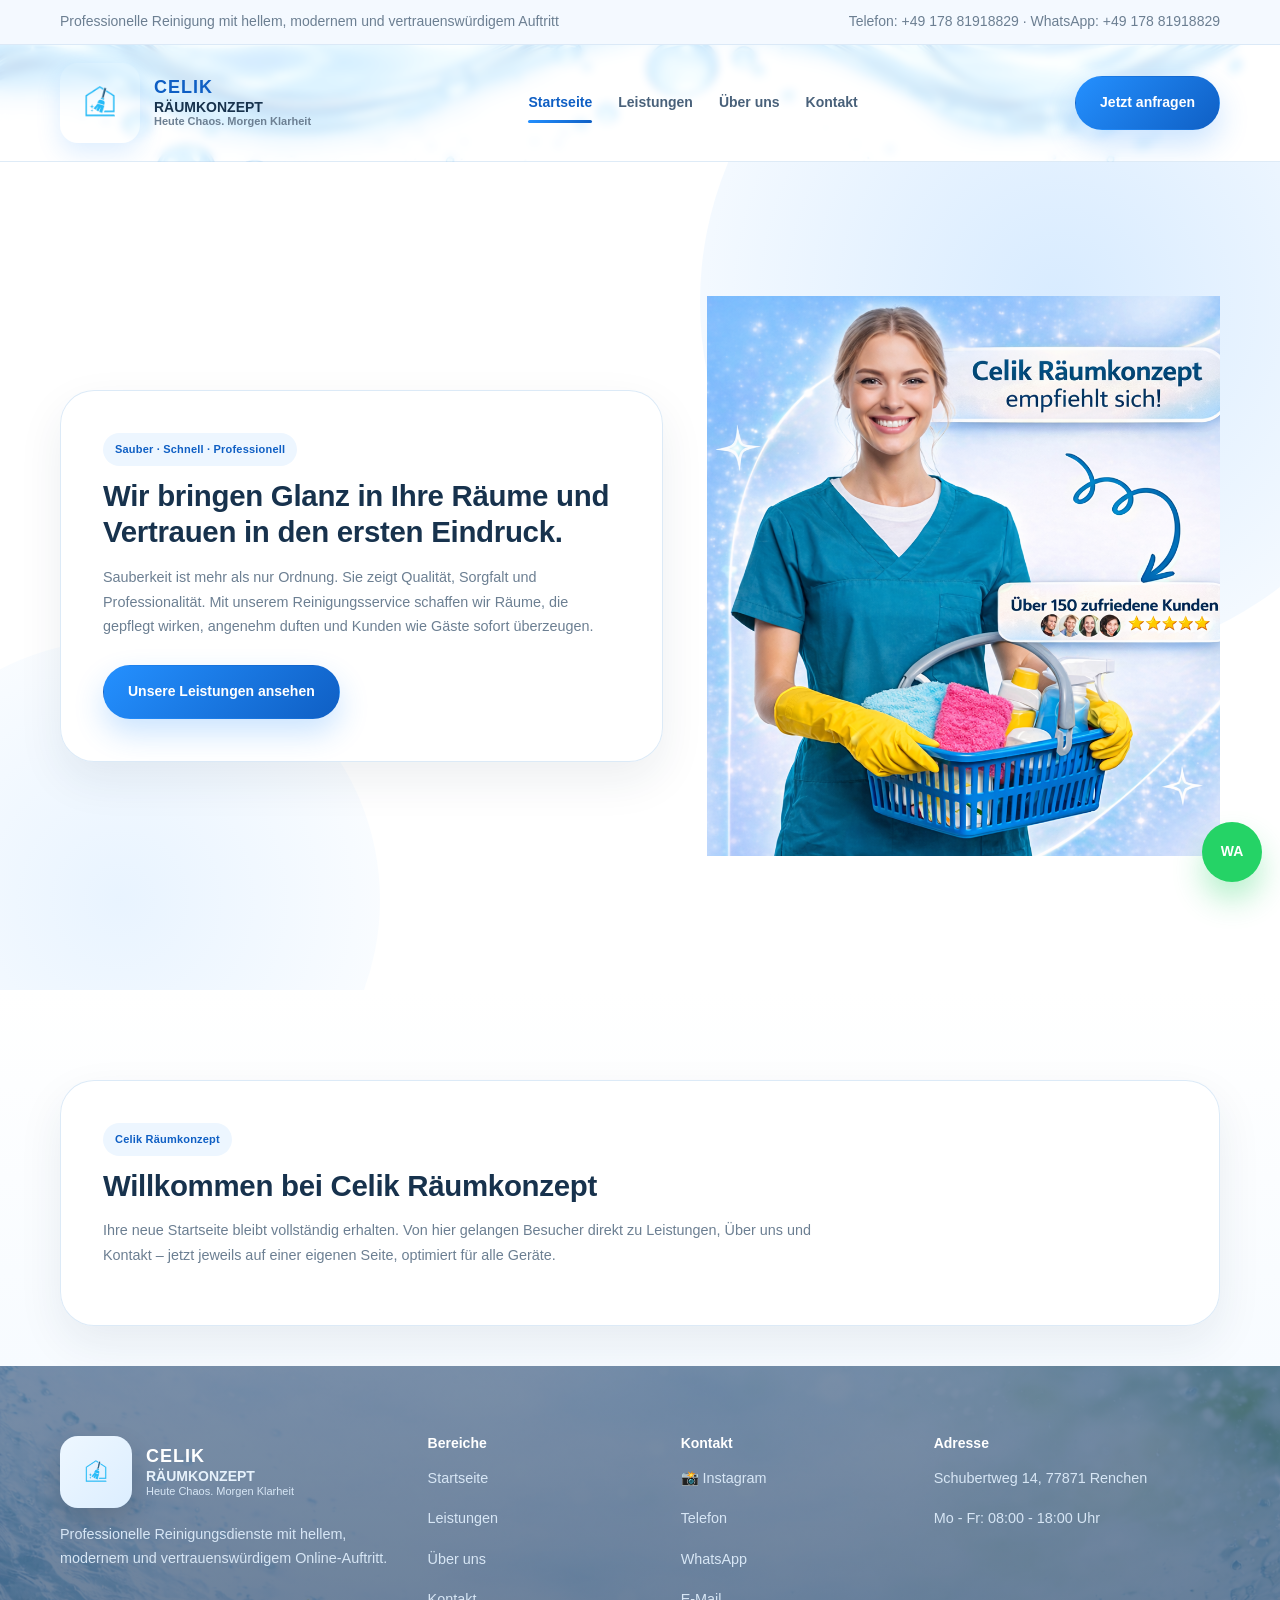
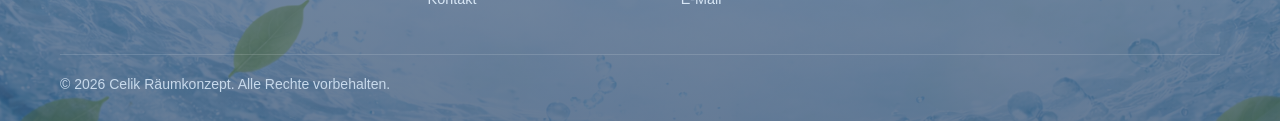
==== commit ba0864b0: "Add files via upload" ====
--- a/index.html
+++ b/index.html
@@ -610,6 +610,60 @@
       z-index:100;
     }
 
+
+    .mobile-menu-toggle{
+      display:none !important;
+      align-items:center;
+      justify-content:center;
+      width:48px;
+      height:48px;
+      border-radius:14px;
+      border:1px solid var(--line);
+      background:#fff;
+      color:var(--primary-dark);
+      font-size:24px;
+      cursor:pointer;
+      box-shadow:0 10px 24px rgba(23,50,77,.08);
+    }
+    .mobile-menu{
+      display:none !important;
+      position:absolute;
+      top:100%;
+      left:0;
+      right:0;
+      z-index:20;
+      padding:12px 16px 0;
+    }
+    .mobile-menu.open{
+      display:none !important;
+    }
+    .mobile-menu-inner{
+      width:100%;
+      max-width:none;
+      margin:0;
+      background:rgba(255,255,255,.98);
+      border:1px solid rgba(219,233,247,.95);
+      border-radius:20px;
+      box-shadow:0 18px 40px rgba(23,50,77,.12);
+      padding:10px;
+      display:flex;
+      flex-direction:column;
+      gap:6px;
+    }
+    .mobile-menu a{
+      display:block;
+      width:100%;
+      padding:14px 16px;
+      border-radius:14px;
+      color:#49617a;
+      font-weight:700;
+    }
+    .mobile-menu a:hover,
+    .mobile-menu a.active{
+      background:var(--soft);
+      color:var(--primary-dark);
+    }
+
     @media (max-width:980px){
       .hero-grid,
       .about-grid,
@@ -630,7 +684,15 @@
       .showcase-right{
         min-height:auto;
       }
-      .nav-links{display:none}
+      .nav-links,.navbar .btn.btn-primary{display:flex}
+      .mobile-menu-toggle{display:none !important}
+    }
+
+    @media (max-width:768px){
+      .nav-links,.navbar .btn.btn-primary{display:none}
+      .mobile-menu-toggle{display:inline-flex !important}
+      .mobile-menu{padding:10px 14px 0}
+      .mobile-menu.open{display:block !important}
     }
 
     @media (max-width:720px){
@@ -646,7 +708,10 @@
       .section{padding:72px 0}
       .hero{min-height:auto;padding:54px 0}
       .hero-card,.hero-visual,.soft-panel,.form,.showcase-shell{padding:24px}
-      .topbar .container,.navbar .container{justify-content:center;text-align:center}
+      .topbar .container{justify-content:center;text-align:center}
+      .navbar .container{justify-content:space-between;text-align:left}
+      .mobile-menu{padding:10px 14px 0}
+      .logo-text small{display:none}
       .hero-image-box{min-height:380px}
       .showcase-image img{
         max-width:100%;
@@ -893,7 +958,16 @@
         <a href="ueber-uns.html">Über uns</a>
         <a href="kontakt.html">Kontakt</a>
       </nav>
+      <button class="mobile-menu-toggle" type="button" aria-label="Menü öffnen" aria-expanded="false">☰</button>
       <a class="btn btn-primary" href="kontakt.html">Jetzt anfragen</a>
+    </div>
+    <div class="container mobile-menu" id="mobileMenu">
+      <nav class="mobile-menu-inner">
+        <a href="index.html" class="active">Startseite</a>
+        <a href="leistungen.html">Leistungen</a>
+        <a href="ueber-uns.html">Über uns</a>
+        <a href="kontakt.html">Kontakt</a>
+      </nav>
     </div>
   </header>
 
@@ -908,7 +982,7 @@
           und Kunden wie Gäste sofort überzeugen.
         </p>
         <div class="hero-actions">
-          <a class="btn btn-primary" href="https://wa.me/4917881918829" target="_blank">WhatsApp Kontakt</a>
+          <a class="btn btn-primary" href="leistungen.html">Unsere Leistungen ansehen</a>
           
         </div>
         
@@ -990,6 +1064,21 @@
       }, { threshold: 0.16 });
       items.forEach((item)=>observer.observe(item));
     })();
+
+    const menuToggle = document.querySelector('.mobile-menu-toggle');
+    const mobileMenu = document.getElementById('mobileMenu');
+    if(menuToggle && mobileMenu){
+      menuToggle.addEventListener('click', function(){
+        const isOpen = mobileMenu.classList.toggle('open');
+        menuToggle.setAttribute('aria-expanded', isOpen ? 'true' : 'false');
+      });
+      mobileMenu.querySelectorAll('a').forEach((link)=>{
+        link.addEventListener('click', ()=>{
+          mobileMenu.classList.remove('open');
+          menuToggle.setAttribute('aria-expanded', 'false');
+        });
+      });
+    }
   </script>
 
 </body>
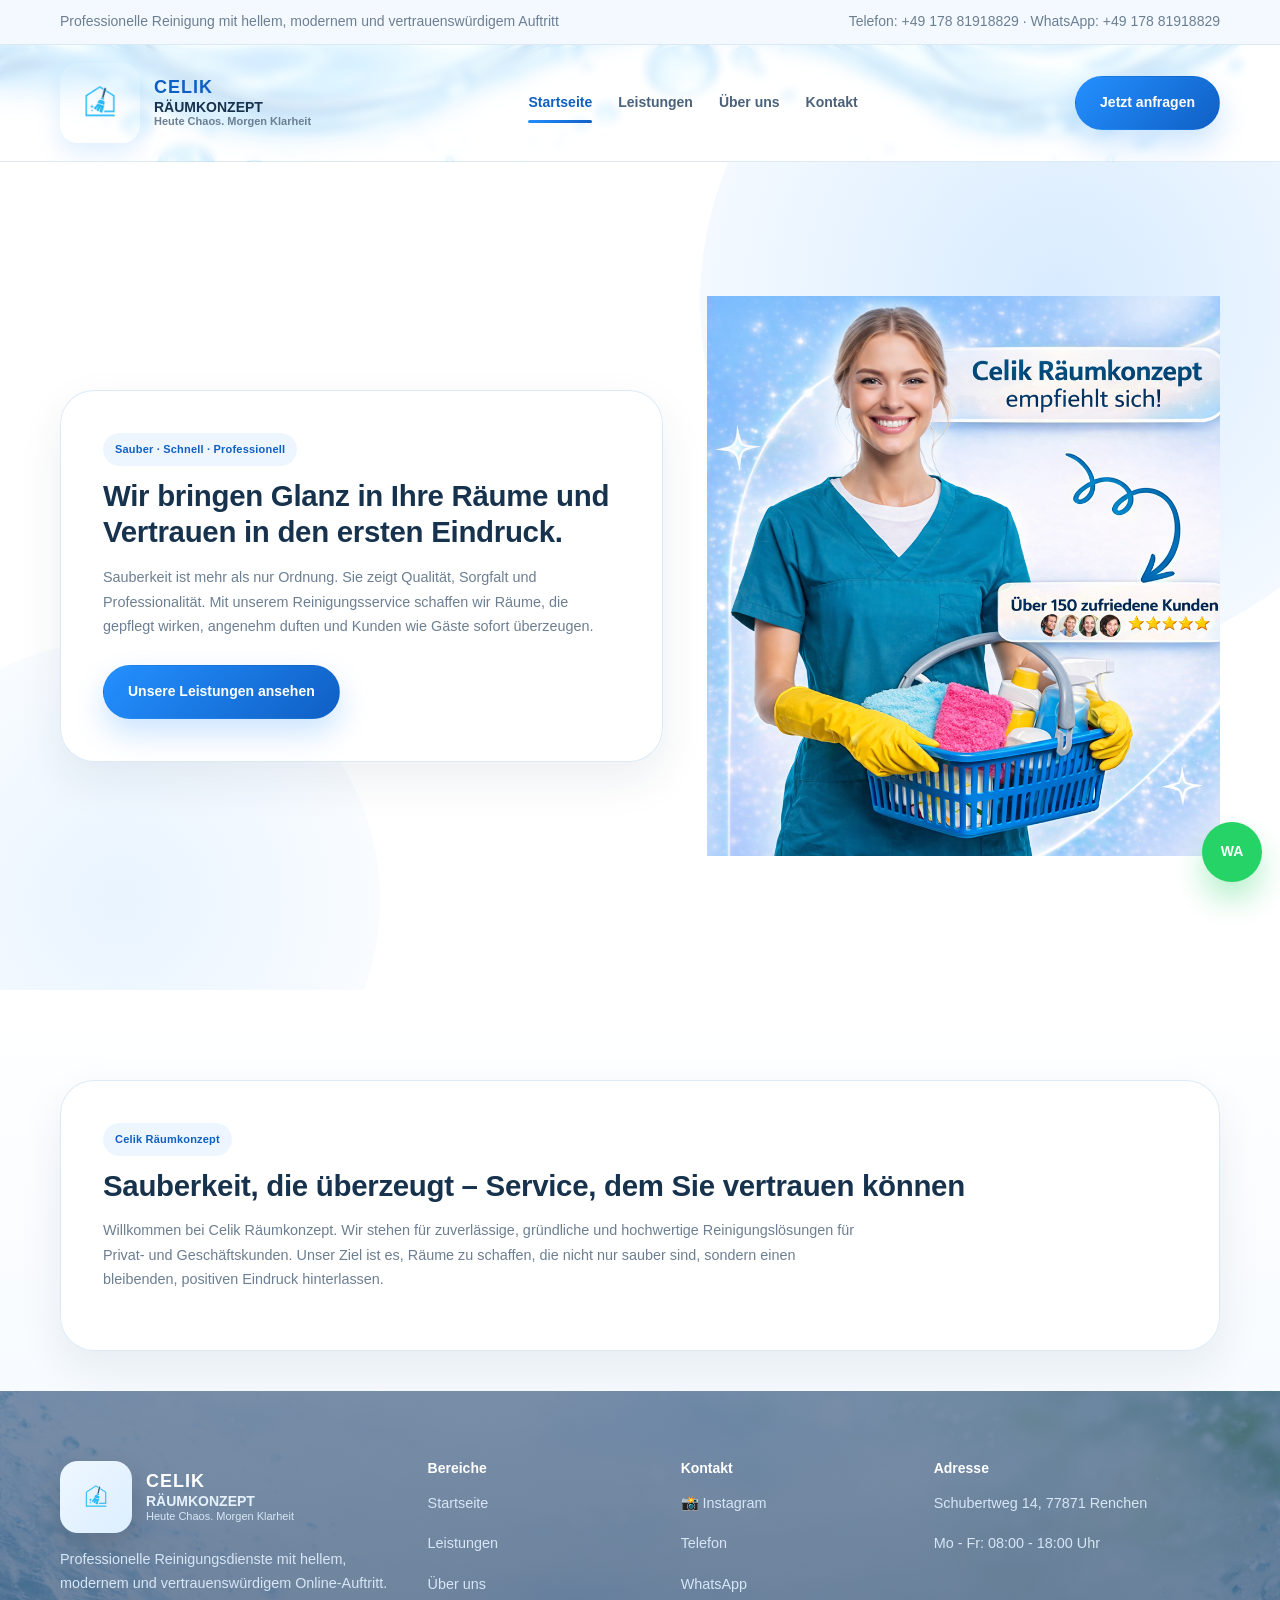
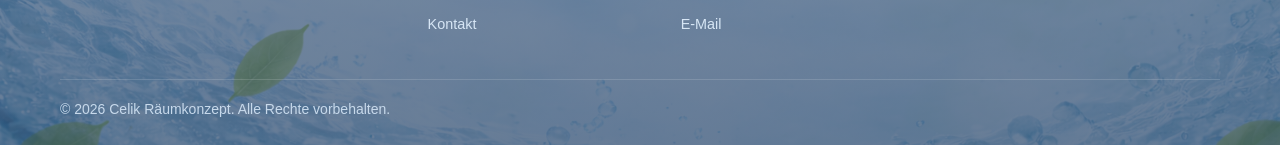
==== commit e37d391b: "Add files via upload" ====
--- a/index.html
+++ b/index.html
@@ -1001,8 +1001,11 @@
     <div class="container">
       <div class="page-hero-card reveal">
         <span class="eyebrow">Celik Räumkonzept</span>
-        <h1>Willkommen bei Celik Räumkonzept</h1>
-        <p class="lead">Ihre neue Startseite bleibt vollständig erhalten. Von hier gelangen Besucher direkt zu Leistungen, Über uns und Kontakt – jetzt jeweils auf einer eigenen Seite, optimiert für alle Geräte.</p>
+        <h1>Sauberkeit, die überzeugt – Service, dem Sie vertrauen können</h1>
+        <p class="lead">
+        Willkommen bei Celik Räumkonzept. Wir stehen für zuverlässige, gründliche und hochwertige Reinigungslösungen für Privat- und Geschäftskunden.
+        Unser Ziel ist es, Räume zu schaffen, die nicht nur sauber sind, sondern einen bleibenden, positiven Eindruck hinterlassen.
+        </p>
       </div>
     </div>
   </section>
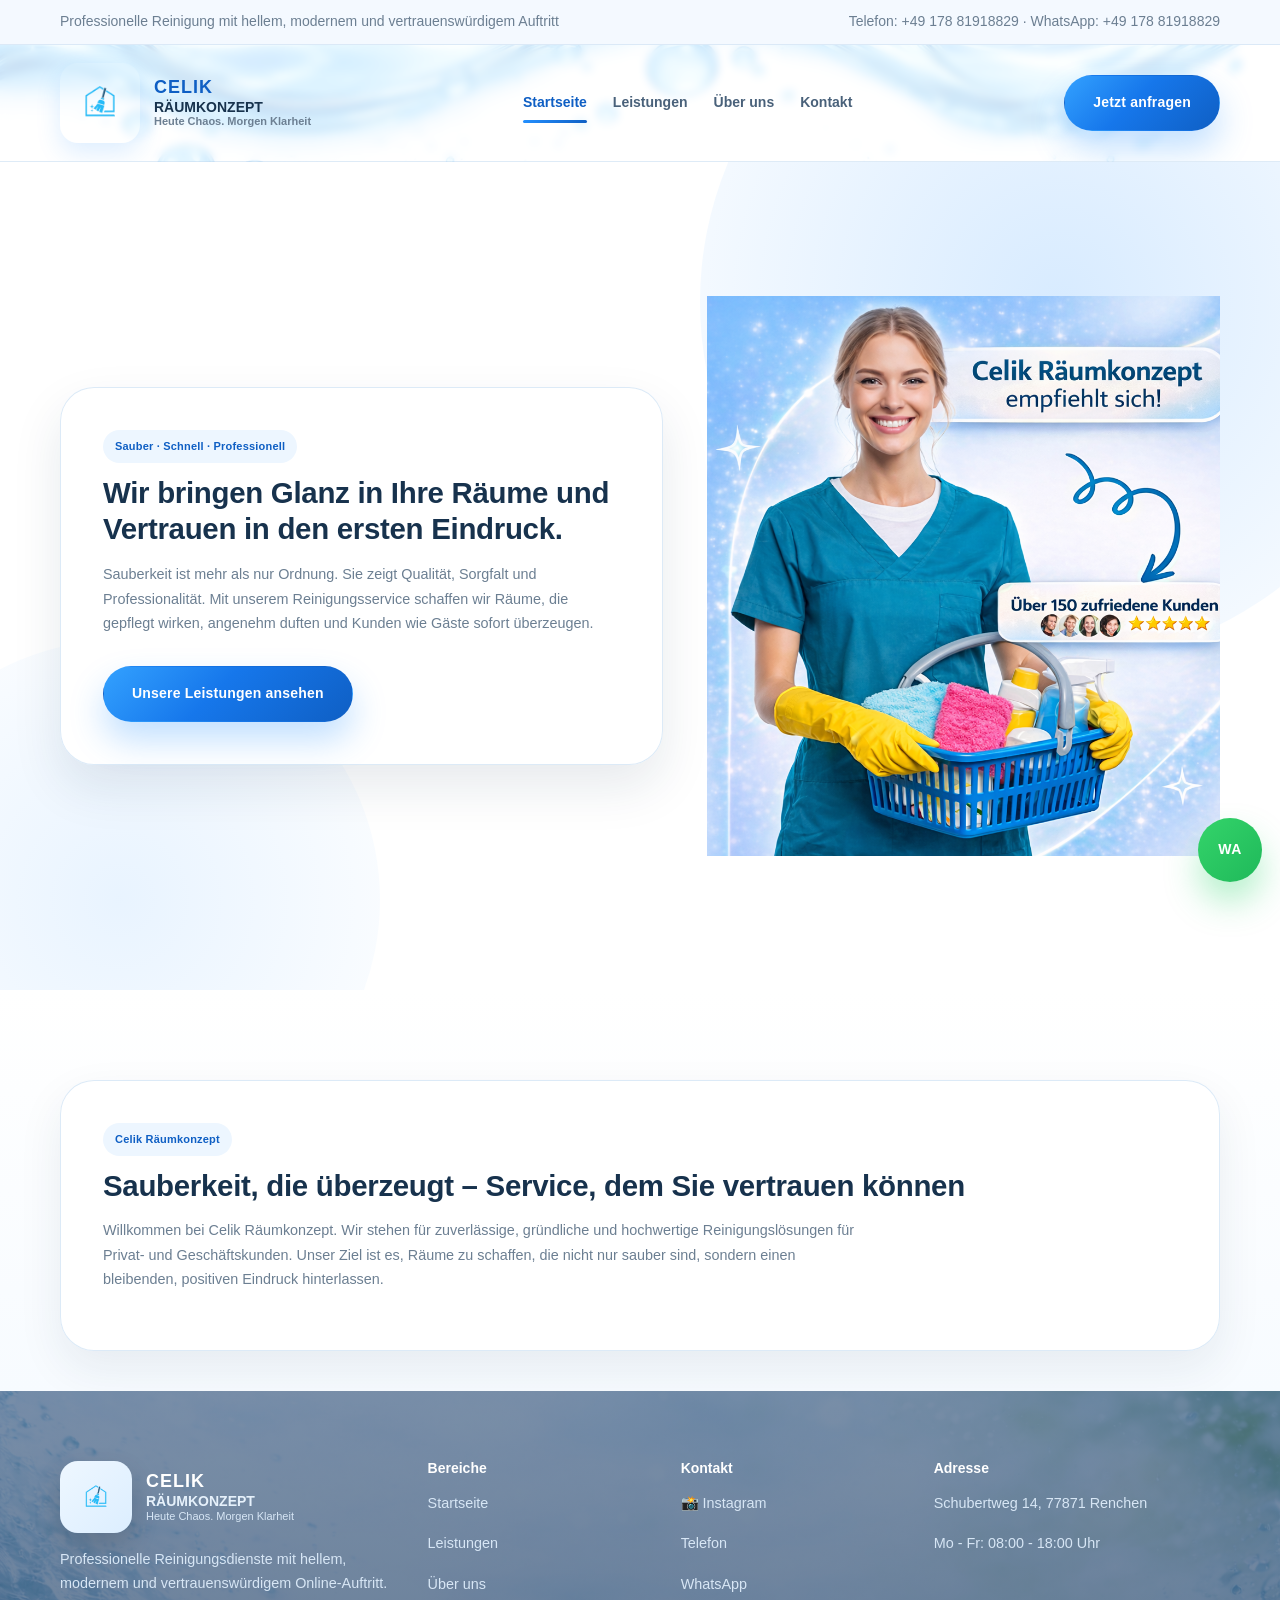
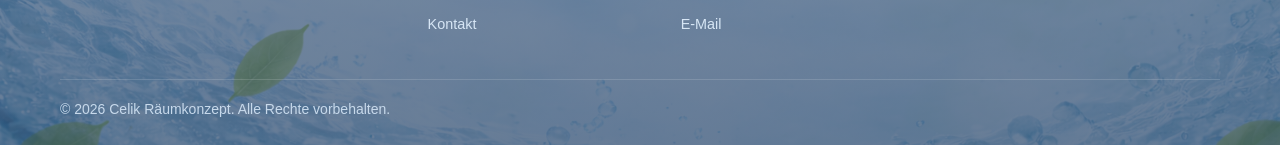
==== commit 76804305: "Add files via upload" ====
--- a/index.html
+++ b/index.html
@@ -140,23 +140,53 @@
       align-items:center;
       justify-content:center;
       gap:10px;
-      padding:14px 24px;
+      padding:15px 28px;
       border-radius:999px;
-      font-weight:700;
-      transition:.2s ease;
+      font-weight:800;
+      letter-spacing:.2px;
+      transition:transform .25s ease, box-shadow .25s ease, background .25s ease, color .25s ease, border-color .25s ease;
       border:1px solid transparent;
       cursor:pointer;
-    }
-    .btn:hover{transform:translateY(-2px)}
+      position:relative;
+      overflow:hidden;
+      min-height:54px;
+    }
+    .btn::before{
+      content:"";
+      position:absolute;
+      inset:0;
+      background:linear-gradient(120deg, rgba(255,255,255,0) 20%, rgba(255,255,255,.22) 50%, rgba(255,255,255,0) 80%);
+      transform:translateX(-130%);
+      transition:transform .65s ease;
+      pointer-events:none;
+    }
+    .btn:hover{
+      transform:translateY(-3px) scale(1.01);
+    }
+    .btn:hover::before{
+      transform:translateX(130%);
+    }
+    .btn:active{
+      transform:translateY(-1px) scale(.99);
+    }
     .btn-primary{
-      background:linear-gradient(135deg,var(--primary),var(--primary-dark));
+      background:linear-gradient(135deg,#33a1ff 0%, #1677eb 45%, #0f5fc4 100%);
       color:#fff;
-      box-shadow:0 14px 30px rgba(36,144,255,.24);
+      box-shadow:0 18px 34px rgba(36,144,255,.28);
+    }
+    .btn-primary:hover{
+      box-shadow:0 22px 40px rgba(36,144,255,.34);
     }
     .btn-light{
-      background:#fff;
+      background:rgba(255,255,255,.95);
       color:var(--primary-dark);
-      border-color:var(--line);
+      border-color:#cfe3f7;
+      box-shadow:0 12px 26px rgba(23,50,77,.08);
+    }
+    .btn-light:hover{
+      background:#ffffff;
+      border-color:#b7d8f6;
+      box-shadow:0 18px 32px rgba(23,50,77,.12);
     }
 
     .hero{
@@ -196,15 +226,15 @@
       align-items:center;
     }
     .hero-card{
-      background:rgba(255,255,255,.94);
+      background:rgba(255,255,255,.96);
       border:1px solid rgba(219,233,247,.95);
       border-radius:34px;
       padding:42px;
-      box-shadow:var(--shadow);
+      box-shadow:0 22px 50px rgba(23,50,77,.10);
       position:relative;
       z-index:2;
     }
-    .hero-actions{display:flex;gap:14px;flex-wrap:wrap;margin-top:26px}
+    .hero-actions{display:flex;gap:16px;flex-wrap:wrap;margin-top:30px;align-items:center}
     .hero-note{
       margin-top:22px;
       display:flex;
@@ -598,16 +628,22 @@
       position:fixed;
       right:18px;
       bottom:18px;
-      width:60px;
-      height:60px;
+      width:64px;
+      height:64px;
       border-radius:50%;
-      background:var(--success);
+      background:linear-gradient(135deg,#34d46a,#1fb95a);
       color:#fff;
       display:grid;
       place-items:center;
-      font-weight:800;
-      box-shadow:0 18px 30px rgba(37,211,102,.32);
+      font-weight:900;
+      letter-spacing:.4px;
+      box-shadow:0 20px 34px rgba(37,211,102,.34);
       z-index:100;
+      transition:transform .25s ease, box-shadow .25s ease;
+    }
+    .wa:hover{
+      transform:translateY(-4px) scale(1.04);
+      box-shadow:0 26px 40px rgba(37,211,102,.42);
     }
 
 
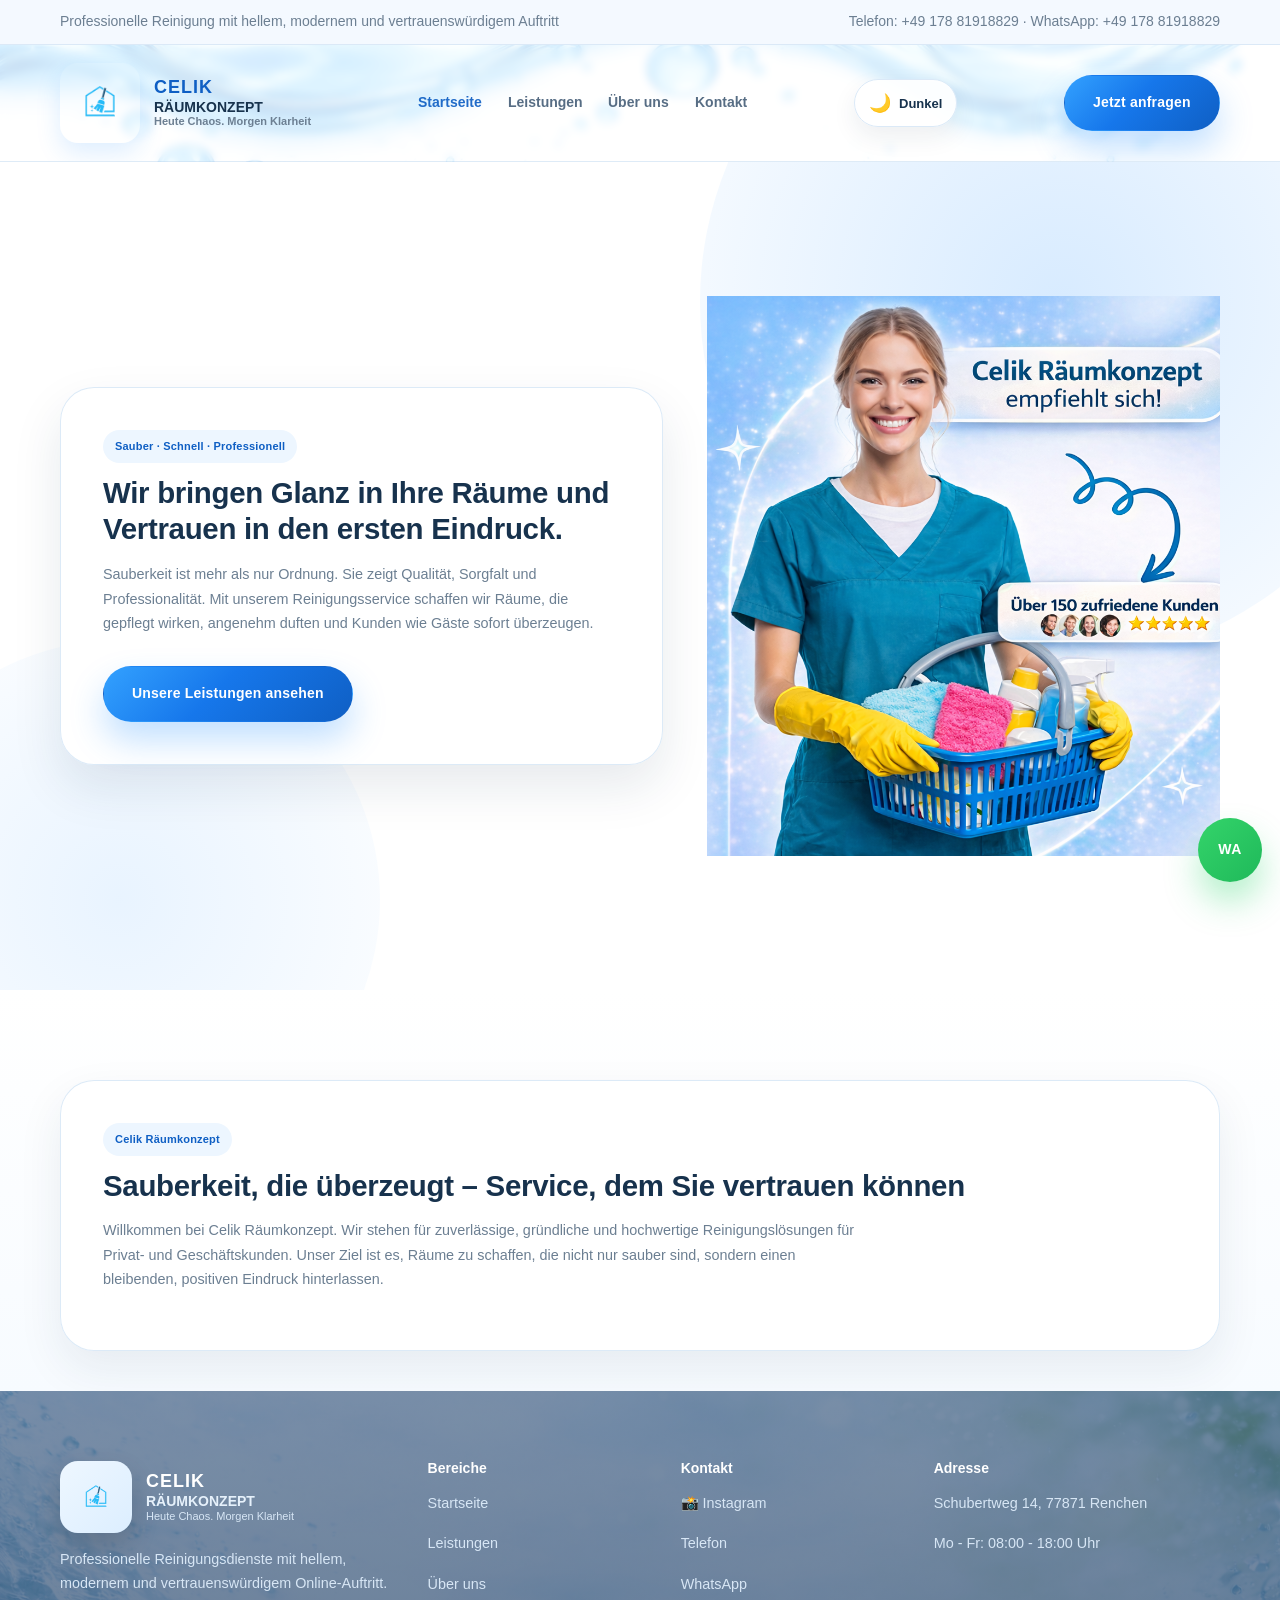
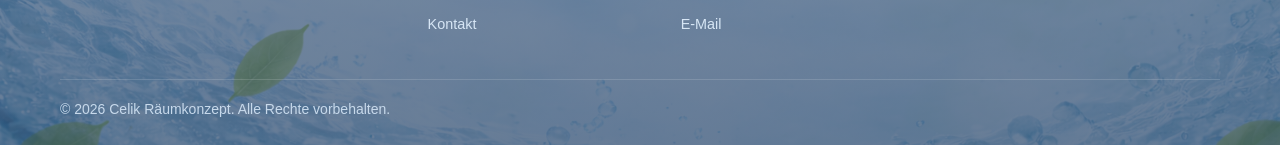
==== commit cbcdf97a: "Add files via upload" ====
--- a/index.html
+++ b/index.html
@@ -3,6 +3,17 @@
 <head>
   <meta charset="UTF-8" />
   <meta name="viewport" content="width=device-width, initial-scale=1.0" />
+
+  <script>
+    (function(){
+      try {
+        var savedTheme = localStorage.getItem('celik-theme');
+        var prefersDark = window.matchMedia && window.matchMedia('(prefers-color-scheme: dark)').matches;
+        var theme = savedTheme || (prefersDark ? 'dark' : 'light');
+        document.documentElement.setAttribute('data-theme', theme);
+      } catch (e) {}
+    })();
+  </script>
   <title>Startseite | Celik Räumkonzept</title>
   <meta name="description" content="Professionelle Reinigungsdienste mit modernem, hellem und vertrauenswürdigem Webauftritt." />
   <style>
@@ -968,7 +979,649 @@
   .page-hero-card{padding:24px}
 }
 
-  </style>
+  
+
+    :root{
+      --page-bg:linear-gradient(180deg,#ffffff 0%, #f8fbff 48%, #f2f8ff 100%);
+      --surface:#ffffff;
+      --surface-soft:#f8fbff;
+      --surface-strong:#ffffff;
+      --nav-overlay:rgba(255,255,255,.78);
+      --nav-link:#49617a;
+      --footer-text:#e6f1fb;
+    }
+
+    body{background:var(--page-bg) !important;}
+    .theme-toggle{
+      display:inline-flex;
+      align-items:center;
+      justify-content:center;
+      gap:8px;
+      min-width:48px;
+      min-height:48px;
+      padding:0 14px;
+      border-radius:999px;
+      border:1px solid var(--line);
+      background:rgba(255,255,255,.92);
+      color:var(--text);
+      font-weight:800;
+      cursor:pointer;
+      box-shadow:0 10px 25px rgba(23,50,77,.08);
+      transition:transform .2s ease, background .25s ease, color .25s ease, border-color .25s ease;
+    }
+    .theme-toggle:hover{transform:translateY(-2px)}
+    .theme-toggle .theme-icon{font-size:18px; line-height:1}
+    .theme-toggle .theme-label{font-size:13px}
+
+    .nav-links{color:var(--nav-link) !important;}
+    .navbar::before{background:var(--nav-overlay) !important;}
+
+    html[data-theme="dark"]{
+      --bg:#0b1220;
+      --white:#111827;
+      --primary:#5fb0ff;
+      --primary-dark:#90caff;
+      --soft:#142033;
+      --line:#243247;
+      --text:#f3f7ff;
+      --muted:#d3dced;
+      --shadow:0 18px 45px rgba(0,0,0,.35);
+      --page-bg:linear-gradient(180deg,#08111f 0%, #0b1627 48%, #101a2d 100%);
+      --surface:#111827;
+      --surface-soft:#0f1a2c;
+      --surface-strong:#162235;
+      --nav-overlay:rgba(8,17,31,.88);
+      --nav-link:#e8f1ff;
+      --footer-text:#dbe8fb;
+    }
+
+    html[data-theme="dark"] body,
+    html[data-theme="dark"] .hero,
+    html[data-theme="dark"] .section,
+    html[data-theme="dark"] .section-sm,
+    html[data-theme="dark"] .page-hero,
+    html[data-theme="dark"] .contact-section,
+    html[data-theme="dark"] .footer,
+    html[data-theme="dark"] .hero-card,
+    html[data-theme="dark"] .page-hero-card,
+    html[data-theme="dark"] .card,
+    html[data-theme="dark"] .service-card,
+    html[data-theme="dark"] .contact-card,
+    html[data-theme="dark"] .about-card,
+    html[data-theme="dark"] .stat-card,
+    html[data-theme="dark"] .faq-item,
+    html[data-theme="dark"] .info-box,
+    html[data-theme="dark"] .feature,
+    html[data-theme="dark"] .value-card,
+    html[data-theme="dark"] .team-card,
+    html[data-theme="dark"] .mini-badge,
+    html[data-theme="dark"] .topbar,
+    html[data-theme="dark"] .mobile-menu,
+    html[data-theme="dark"] .form-card,
+    html[data-theme="dark"] .contact-form,
+    html[data-theme="dark"] .contact-info,
+    html[data-theme="dark"] .map-card,
+    html[data-theme="dark"] .testimonial-card,
+    html[data-theme="dark"] .process-card,
+    html[data-theme="dark"] .price-card,
+    html[data-theme="dark"] .step,
+    html[data-theme="dark"] .benefit,
+    html[data-theme="dark"] .box{
+      background:var(--surface) !important;
+      color:var(--text) !important;
+      border-color:var(--line) !important;
+      box-shadow:var(--shadow) !important;
+    }
+
+    html[data-theme="dark"] p,
+    html[data-theme="dark"] li,
+    html[data-theme="dark"] label,
+    html[data-theme="dark"] .copy,
+    html[data-theme="dark"] .logo-text span,
+    html[data-theme="dark"] .logo-text small,
+    html[data-theme="dark"] .footer p,
+    html[data-theme="dark"] .footer a,
+    html[data-theme="dark"] .topbar,
+    html[data-theme="dark"] .lead{
+      color:var(--muted) !important;
+    }
+
+    html[data-theme="dark"] h1,
+    html[data-theme="dark"] h2,
+    html[data-theme="dark"] h3,
+    html[data-theme="dark"] h4,
+    html[data-theme="dark"] strong,
+    html[data-theme="dark"] .logo-text strong,
+    html[data-theme="dark"] .footer-brand-text strong,
+    html[data-theme="dark"] .footer-brand-text span,
+    html[data-theme="dark"] .footer-brand-text small,
+    html[data-theme="dark"] .nav-links a,
+    html[data-theme="dark"] .mobile-menu a,
+    html[data-theme="dark"] .mini-badge,
+    html[data-theme="dark"] .eyebrow{
+      color:var(--text) !important;
+    }
+
+    html[data-theme="dark"] .eyebrow{background:#142845 !important;}
+    html[data-theme="dark"] .btn-light,
+    html[data-theme="dark"] .theme-toggle{
+      background:#142033 !important;
+      color:var(--text) !important;
+      border-color:#31445f !important;
+    }
+    html[data-theme="dark"] input,
+    html[data-theme="dark"] textarea,
+    html[data-theme="dark"] select{
+      background:#0d1728 !important;
+      color:var(--text) !important;
+      border-color:#31445f !important;
+    }
+    html[data-theme="dark"] input::placeholder,
+    html[data-theme="dark"] textarea::placeholder{color:#b7c5dc !important;}
+    html[data-theme="dark"] .logo-badge,
+    html[data-theme="dark"] .footer-logo-img{background:linear-gradient(135deg,#10233b,#163250) !important;}
+    html[data-theme="dark"] .wa{box-shadow:0 14px 28px rgba(0,0,0,.28) !important;}
+
+    @media (max-width: 900px){
+      .theme-toggle .theme-label{display:none}
+      .theme-toggle{padding:0 12px}
+    }
+
+
+
+    html[data-theme="dark"] .soft-panel,
+    html[data-theme="dark"] .form,
+    html[data-theme="dark"] .contact-item > div,
+    html[data-theme="dark"] .contact-item strong,
+    html[data-theme="dark"] .contact-item p,
+    html[data-theme="dark"] .contact-item a,
+    html[data-theme="dark"] .text-title,
+    html[data-theme="dark"] .text-subtitle,
+    html[data-theme="dark"] .text-copy,
+    html[data-theme="dark"] .list li,
+    html[data-theme="dark"] .service-list li,
+    html[data-theme="dark"] .info-list li,
+    html[data-theme="dark"] .feature-list li,
+    html[data-theme="dark"] .price-list li,
+    html[data-theme="dark"] .benefit-list li,
+    html[data-theme="dark"] .faq-answer,
+    html[data-theme="dark"] .contact-card p,
+    html[data-theme="dark"] .about-card p,
+    html[data-theme="dark"] .service-card p,
+    html[data-theme="dark"] .testimonial-card p,
+    html[data-theme="dark"] .process-card p,
+    html[data-theme="dark"] .value-card p,
+    html[data-theme="dark"] .team-card p,
+    html[data-theme="dark"] .stat-card p{
+      color:#e8eef9 !important;
+    }
+
+    html[data-theme="dark"] h1,
+    html[data-theme="dark"] h2,
+    html[data-theme="dark"] h3,
+    html[data-theme="dark"] h4,
+    html[data-theme="dark"] .text-title,
+    html[data-theme="dark"] .contact-item strong,
+    html[data-theme="dark"] .footer h4,
+    html[data-theme="dark"] .stat-number,
+    html[data-theme="dark"] .price,
+    html[data-theme="dark"] .big-number{
+      color:#ffffff !important;
+      text-shadow:none !important;
+      opacity:1 !important;
+    }
+
+    html[data-theme="dark"] .contact-item p,
+    html[data-theme="dark"] .contact-item a,
+    html[data-theme="dark"] .text-subtitle,
+    html[data-theme="dark"] .muted,
+    html[data-theme="dark"] [class*="muted"],
+    html[data-theme="dark"] [style*="opacity"],
+    html[data-theme="dark"] .lead,
+    html[data-theme="dark"] .copy{
+      color:#d8e2f2 !important;
+      opacity:1 !important;
+    }
+
+    html[data-theme="dark"] input,
+    html[data-theme="dark"] textarea,
+    html[data-theme="dark"] select,
+    html[data-theme="dark"] option{
+      background:#081427 !important;
+      color:#ffffff !important;
+      -webkit-text-fill-color:#ffffff !important;
+    }
+
+    html[data-theme="dark"] input::placeholder,
+    html[data-theme="dark"] textarea::placeholder,
+    html[data-theme="dark"] select,
+    html[data-theme="dark"] select option:first-child{
+      color:#d6e2f5 !important;
+      opacity:1 !important;
+    }
+
+    html[data-theme="dark"] .small-icon,
+    html[data-theme="dark"] .contact-item .small-icon{
+      background:#13233a !important;
+      color:#ffffff !important;
+      box-shadow:none !important;
+    }
+
+    html[data-theme="dark"] .navbar,
+    html[data-theme="dark"] .topbar,
+    html[data-theme="dark"] .mobile-menu{
+      backdrop-filter:blur(10px);
+    }
+
+  
+/* ===== Enhanced luxury dark mode and smoother interactions ===== */
+:root{
+  --transition-fast:220ms cubic-bezier(.22,1,.36,1);
+  --transition-med:360ms cubic-bezier(.22,1,.36,1);
+}
+
+body,
+.navbar,
+.navbar::before,
+.hero,
+.section,
+.section-sm,
+.page-hero,
+.contact-section,
+.footer,
+.hero-card,
+.page-hero-card,
+.card,
+.service-card,
+.contact-card,
+.about-card,
+.stat-card,
+.faq-item,
+.info-box,
+.feature,
+.value-card,
+.team-card,
+.mini-badge,
+.topbar,
+.mobile-menu,
+.form-card,
+.contact-form,
+.contact-info,
+.map-card,
+.testimonial-card,
+.process-card,
+.price-card,
+.step,
+.benefit,
+.box,
+input,
+textarea,
+select,
+button,
+.btn,
+a{
+  transition:
+    background-color var(--transition-med),
+    color var(--transition-fast),
+    border-color var(--transition-fast),
+    box-shadow var(--transition-fast),
+    transform var(--transition-fast),
+    opacity var(--transition-fast);
+}
+
+.btn,
+.theme-toggle,
+.mobile-toggle,
+.nav-links a{
+  will-change: transform;
+}
+
+.theme-toggle,
+.mobile-toggle{
+  position:relative;
+  overflow:hidden;
+}
+
+.theme-toggle::after,
+.mobile-toggle::after,
+.btn::after{
+  content:"";
+  position:absolute;
+  width:180px;
+  height:180px;
+  background:radial-gradient(circle, rgba(255,255,255,.22), rgba(255,255,255,0) 60%);
+  top:50%;
+  left:-160px;
+  transform:translateY(-50%);
+  transition:left .7s ease;
+  pointer-events:none;
+}
+
+.theme-toggle:hover::after,
+.mobile-toggle:hover::after,
+.btn:hover::after{
+  left:100%;
+}
+
+.nav-links a{
+  position:relative;
+  opacity:.92;
+}
+.nav-links a::after{
+  content:"";
+  position:absolute;
+  left:0;
+  bottom:-8px;
+  width:100%;
+  height:2px;
+  border-radius:999px;
+  background:currentColor;
+  transform:scaleX(0);
+  transform-origin:left;
+  transition:transform var(--transition-fast);
+}
+.nav-links a:hover::after,
+.nav-links a[aria-current="page"]::after{
+  transform:scaleX(1);
+}
+
+.hero-card,
+.page-hero-card,
+.contact-card,
+.form-card,
+.service-card,
+.about-card,
+.value-card,
+.team-card,
+.testimonial-card,
+.process-card,
+.price-card,
+.stat-card,
+.info-box,
+.feature,
+.step,
+.benefit,
+.map-card,
+.box{
+  backdrop-filter: blur(10px);
+}
+
+html[data-theme="dark"]{
+  --primary:#6bb8ff;
+  --primary-dark:#2d8fff;
+  --soft:#11233a;
+  --line:#2a405b;
+  --text:#f8fbff;
+  --muted:#d7e3f4;
+  --shadow:0 22px 55px rgba(0,0,0,.38);
+  --page-bg:
+    radial-gradient(circle at top right, rgba(93,176,255,.14), rgba(93,176,255,0) 28%),
+    radial-gradient(circle at bottom left, rgba(90,124,255,.11), rgba(90,124,255,0) 30%),
+    linear-gradient(180deg,#07111e 0%, #0c1728 50%, #0e1b2e 100%);
+  --surface:#0f1b2d;
+  --surface-soft:#122238;
+  --surface-strong:#172a43;
+  --nav-overlay:rgba(7,17,30,.78);
+  --nav-link:#eff6ff;
+  --footer-text:#e0ecff;
+}
+
+html[data-theme="dark"] body{
+  background:var(--page-bg) !important;
+}
+
+html[data-theme="dark"] .navbar{
+  border-bottom:1px solid rgba(107,184,255,.14) !important;
+  box-shadow:0 12px 36px rgba(0,0,0,.24);
+}
+
+html[data-theme="dark"] .navbar::before{
+  background:
+    linear-gradient(180deg, rgba(8,17,31,.82), rgba(8,17,31,.74)),
+    radial-gradient(circle at top, rgba(107,184,255,.12), rgba(107,184,255,0) 35%) !important;
+  backdrop-filter:blur(10px);
+}
+
+html[data-theme="dark"] .hero::before,
+html[data-theme="dark"] .hero::after{
+  opacity:.95;
+  filter:blur(6px);
+}
+
+html[data-theme="dark"] .hero-card,
+html[data-theme="dark"] .page-hero-card,
+html[data-theme="dark"] .card,
+html[data-theme="dark"] .service-card,
+html[data-theme="dark"] .contact-card,
+html[data-theme="dark"] .about-card,
+html[data-theme="dark"] .stat-card,
+html[data-theme="dark"] .faq-item,
+html[data-theme="dark"] .info-box,
+html[data-theme="dark"] .feature,
+html[data-theme="dark"] .value-card,
+html[data-theme="dark"] .team-card,
+html[data-theme="dark"] .mini-badge,
+html[data-theme="dark"] .mobile-menu,
+html[data-theme="dark"] .form-card,
+html[data-theme="dark"] .contact-form,
+html[data-theme="dark"] .contact-info,
+html[data-theme="dark"] .map-card,
+html[data-theme="dark"] .testimonial-card,
+html[data-theme="dark"] .process-card,
+html[data-theme="dark"] .price-card,
+html[data-theme="dark"] .step,
+html[data-theme="dark"] .benefit,
+html[data-theme="dark"] .box{
+  background:linear-gradient(180deg, rgba(18,34,56,.96), rgba(12,23,39,.96)) !important;
+  border:1px solid rgba(115,153,196,.18) !important;
+  box-shadow:0 22px 55px rgba(0,0,0,.33), inset 0 1px 0 rgba(255,255,255,.03) !important;
+}
+
+html[data-theme="dark"] .eyebrow,
+html[data-theme="dark"] .mini-badge{
+  background:linear-gradient(135deg, rgba(51,117,188,.35), rgba(104,187,255,.16)) !important;
+  color:#f7fbff !important;
+  border:1px solid rgba(122,180,255,.18);
+}
+
+html[data-theme="dark"] h1,
+html[data-theme="dark"] h2,
+html[data-theme="dark"] h3,
+html[data-theme="dark"] h4,
+html[data-theme="dark"] h5,
+html[data-theme="dark"] strong,
+html[data-theme="dark"] .text-title,
+html[data-theme="dark"] .stat-number,
+html[data-theme="dark"] .big-number,
+html[data-theme="dark"] .price,
+html[data-theme="dark"] .contact-item strong{
+  color:#ffffff !important;
+  letter-spacing:-0.02em;
+}
+
+html[data-theme="dark"] p,
+html[data-theme="dark"] li,
+html[data-theme="dark"] label,
+html[data-theme="dark"] small,
+html[data-theme="dark"] .copy,
+html[data-theme="dark"] .lead,
+html[data-theme="dark"] .muted,
+html[data-theme="dark"] [class*="muted"],
+html[data-theme="dark"] .contact-item p,
+html[data-theme="dark"] .contact-item a,
+html[data-theme="dark"] .footer p,
+html[data-theme="dark"] .footer a{
+  color:#dbe7f6 !important;
+  opacity:1 !important;
+}
+
+html[data-theme="dark"] .topbar{
+  background:rgba(13,24,40,.92) !important;
+  color:#dce7f8 !important;
+  border-bottom-color:rgba(115,153,196,.16) !important;
+}
+
+html[data-theme="dark"] .logo-badge,
+html[data-theme="dark"] .footer-logo-img{
+  background:linear-gradient(145deg, rgba(28,57,90,.95), rgba(17,33,55,.95)) !important;
+  border:1px solid rgba(123,182,255,.14);
+  box-shadow:0 16px 40px rgba(0,0,0,.28);
+}
+
+html[data-theme="dark"] .btn-primary{
+  background:linear-gradient(135deg, #56adff, #1c7dff) !important;
+  color:#ffffff !important;
+  box-shadow:0 16px 34px rgba(28,125,255,.28) !important;
+}
+
+html[data-theme="dark"] .btn-light,
+html[data-theme="dark"] .theme-toggle,
+html[data-theme="dark"] .mobile-toggle{
+  background:linear-gradient(180deg, rgba(20,38,61,.98), rgba(13,26,43,.98)) !important;
+  color:#f3f8ff !important;
+  border:1px solid rgba(123,182,255,.18) !important;
+  box-shadow:0 10px 28px rgba(0,0,0,.24) !important;
+}
+
+html[data-theme="dark"] .btn-light:hover,
+html[data-theme="dark"] .theme-toggle:hover,
+html[data-theme="dark"] .mobile-toggle:hover{
+  transform:translateY(-2px);
+  box-shadow:0 16px 34px rgba(0,0,0,.30) !important;
+}
+
+html[data-theme="dark"] input,
+html[data-theme="dark"] textarea,
+html[data-theme="dark"] select{
+  background:linear-gradient(180deg, rgba(6,16,30,.96), rgba(9,21,36,.96)) !important;
+  color:#ffffff !important;
+  border:1px solid rgba(123,182,255,.16) !important;
+  box-shadow:inset 0 1px 0 rgba(255,255,255,.025);
+  caret-color:#ffffff;
+}
+
+html[data-theme="dark"] input::placeholder,
+html[data-theme="dark"] textarea::placeholder,
+html[data-theme="dark"] select,
+html[data-theme="dark"] option{
+  color:#d5e5fb !important;
+  -webkit-text-fill-color:#d5e5fb !important;
+  opacity:1 !important;
+}
+
+html[data-theme="dark"] input:focus,
+html[data-theme="dark"] textarea:focus,
+html[data-theme="dark"] select:focus{
+  outline:none;
+  border-color:rgba(107,184,255,.52) !important;
+  box-shadow:0 0 0 4px rgba(107,184,255,.14), 0 10px 25px rgba(0,0,0,.22) !important;
+}
+
+html[data-theme="dark"] hr,
+html[data-theme="dark"] .divider,
+html[data-theme="dark"] .contact-item{
+  border-color:rgba(129,165,205,.22) !important;
+}
+
+html[data-theme="dark"] .nav-links a,
+html[data-theme="dark"] .mobile-menu a{
+  color:#eff6ff !important;
+}
+html[data-theme="dark"] .nav-links a:hover,
+html[data-theme="dark"] .mobile-menu a:hover{
+  color:#7fc1ff !important;
+}
+
+html[data-theme="dark"] .wa{
+  box-shadow:0 18px 34px rgba(0,0,0,.28), 0 0 0 1px rgba(255,255,255,.04) !important;
+}
+
+@media (prefers-reduced-motion: reduce){
+  *,
+  *::before,
+  *::after{
+    transition:none !important;
+    animation:none !important;
+    scroll-behavior:auto !important;
+  }
+}
+
+
+
+/* ===== Final dark-mode readability fix for footer, contact and about copy ===== */
+html[data-theme="dark"] .footer,
+html[data-theme="dark"] .footer *{
+  text-shadow:none !important;
+}
+
+html[data-theme="dark"] .footer p,
+html[data-theme="dark"] .footer li,
+html[data-theme="dark"] .footer .copy,
+html[data-theme="dark"] .footer-brand-text small,
+html[data-theme="dark"] .footer-brand > p,
+html[data-theme="dark"] .footer-grid > div > p,
+html[data-theme="dark"] .footer-grid > div > p a,
+html[data-theme="dark"] .footer a,
+html[data-theme="dark"] .footer span,
+html[data-theme="dark"] .footer small{
+  color:#eef4ff !important;
+  opacity:1 !important;
+}
+
+html[data-theme="dark"] .footer h4,
+html[data-theme="dark"] .footer strong,
+html[data-theme="dark"] .footer-brand-text strong,
+html[data-theme="dark"] .footer-brand-text span{
+  color:#ffffff !important;
+}
+
+html[data-theme="dark"] .footer a[href^="mailto:"],
+html[data-theme="dark"] .footer a[href^="tel:"],
+html[data-theme="dark"] .footer a[href*="wa.me"],
+html[data-theme="dark"] .contact-item a,
+html[data-theme="dark"] .contact-item p,
+html[data-theme="dark"] .contact-item > div,
+html[data-theme="dark"] .contact-info a,
+html[data-theme="dark"] .contact-info p,
+html[data-theme="dark"] .contact-info span,
+html[data-theme="dark"] .contact-info strong{
+  color:#f5f9ff !important;
+  opacity:1 !important;
+  -webkit-text-fill-color:#f5f9ff !important;
+}
+
+html[data-theme="dark"] .contact-item strong,
+html[data-theme="dark"] .contact-info h3,
+html[data-theme="dark"] .contact-info h4{
+  color:#ffffff !important;
+}
+
+html[data-theme="dark"] .contact-item .small-icon,
+html[data-theme="dark"] .footer .small-icon{
+  background:rgba(96,165,250,.16) !important;
+  color:#ffffff !important;
+  border:1px solid rgba(147,197,253,.22) !important;
+}
+
+html[data-theme="dark"] .soft-panel p,
+html[data-theme="dark"] .soft-panel li,
+html[data-theme="dark"] .about-grid p,
+html[data-theme="dark"] .about-card p,
+html[data-theme="dark"] .page-hero-card p,
+html[data-theme="dark"] .page-hero-card .lead,
+html[data-theme="dark"] .hero-card p,
+html[data-theme="dark"] .hero-card .lead{
+  color:#edf4ff !important;
+  opacity:1 !important;
+}
+
+html[data-theme="dark"] .soft-panel h2,
+html[data-theme="dark"] .soft-panel h3,
+html[data-theme="dark"] .about-grid h2{
+  color:#ffffff !important;
+}
+
+</style>
 </head>
 <body>
 <div class="topbar">
@@ -980,7 +1633,7 @@
 
   <header class="navbar">
     <div class="container">
-      <a href="index.html" class="logo">
+      <a href="index.html" aria-current="page" class="logo">
         <img src="logo.png" class="logo-img">
         <div class="logo-text">
           <strong>CELIK</strong>
@@ -994,6 +1647,7 @@
         <a href="ueber-uns.html">Über uns</a>
         <a href="kontakt.html">Kontakt</a>
       </nav>
+      <button class="theme-toggle" type="button" aria-label="Dunkelmodus aktivieren" aria-pressed="false"><span class="theme-icon">🌙</span><span class="theme-label">Dunkel</span></button>
       <button class="mobile-menu-toggle" type="button" aria-label="Menü öffnen" aria-expanded="false">☰</button>
       <a class="btn btn-primary" href="kontakt.html">Jetzt anfragen</a>
     </div>
@@ -1090,6 +1744,42 @@
   <a class="wa" href="https://wa.me/4917881918829">WA</a>
 
   <script>
+
+    (function(){
+      const storageKey = 'celik-theme';
+      const root = document.documentElement;
+      const savedTheme = localStorage.getItem(storageKey);
+      const prefersDark = window.matchMedia && window.matchMedia('(prefers-color-scheme: dark)').matches;
+      const theme = savedTheme || (prefersDark ? 'dark' : 'light');
+      root.setAttribute('data-theme', theme);
+
+      function updateThemeButtons(){
+        const isDark = root.getAttribute('data-theme') === 'dark';
+        document.querySelectorAll('.theme-toggle').forEach((btn)=>{
+          const icon = btn.querySelector('.theme-icon');
+          const label = btn.querySelector('.theme-label');
+          btn.setAttribute('aria-pressed', isDark ? 'true' : 'false');
+          btn.setAttribute('aria-label', isDark ? 'Hellmodus aktivieren' : 'Dunkelmodus aktivieren');
+          if(icon) icon.textContent = isDark ? '☀️' : '🌙';
+          if(label) label.textContent = isDark ? 'Hell' : 'Dunkel';
+        });
+      }
+
+      function toggleTheme(){
+        const nextTheme = root.getAttribute('data-theme') === 'dark' ? 'light' : 'dark';
+        root.setAttribute('data-theme', nextTheme);
+        localStorage.setItem(storageKey, nextTheme);
+        updateThemeButtons();
+      }
+
+      document.addEventListener('DOMContentLoaded', function(){
+        updateThemeButtons();
+        document.querySelectorAll('.theme-toggle').forEach((btn)=>{
+          btn.addEventListener('click', toggleTheme);
+        });
+      });
+    })();
+
     (function(){
       const items = document.querySelectorAll('.reveal, .reveal-left, .reveal-right');
       if (!items.length) return;
@@ -1120,5 +1810,31 @@
     }
   </script>
 
+
+<script>
+(function(){
+  function updateThemeToggle(){
+    var theme = document.documentElement.getAttribute('data-theme') || 'light';
+    var buttons = document.querySelectorAll('.theme-toggle');
+    buttons.forEach(function(btn){
+      var icon = btn.querySelector('.theme-icon');
+      var label = btn.querySelector('.theme-label');
+      btn.setAttribute('aria-label', theme === 'dark' ? 'Hellen Modus aktivieren' : 'Dunklen Modus aktivieren');
+      btn.setAttribute('title', theme === 'dark' ? 'Heller Modus' : 'Dunkler Modus');
+      if(icon) icon.textContent = theme === 'dark' ? '☀️' : '🌙';
+      if(label) label.textContent = theme === 'dark' ? 'Hell' : 'Dunkel';
+    });
+  }
+  document.addEventListener('DOMContentLoaded', function(){
+    updateThemeToggle();
+    document.querySelectorAll('.theme-toggle').forEach(function(btn){
+      btn.addEventListener('click', function(){
+        setTimeout(updateThemeToggle, 10);
+      });
+    });
+  });
+})();
+</script>
+
 </body>
 </html>
